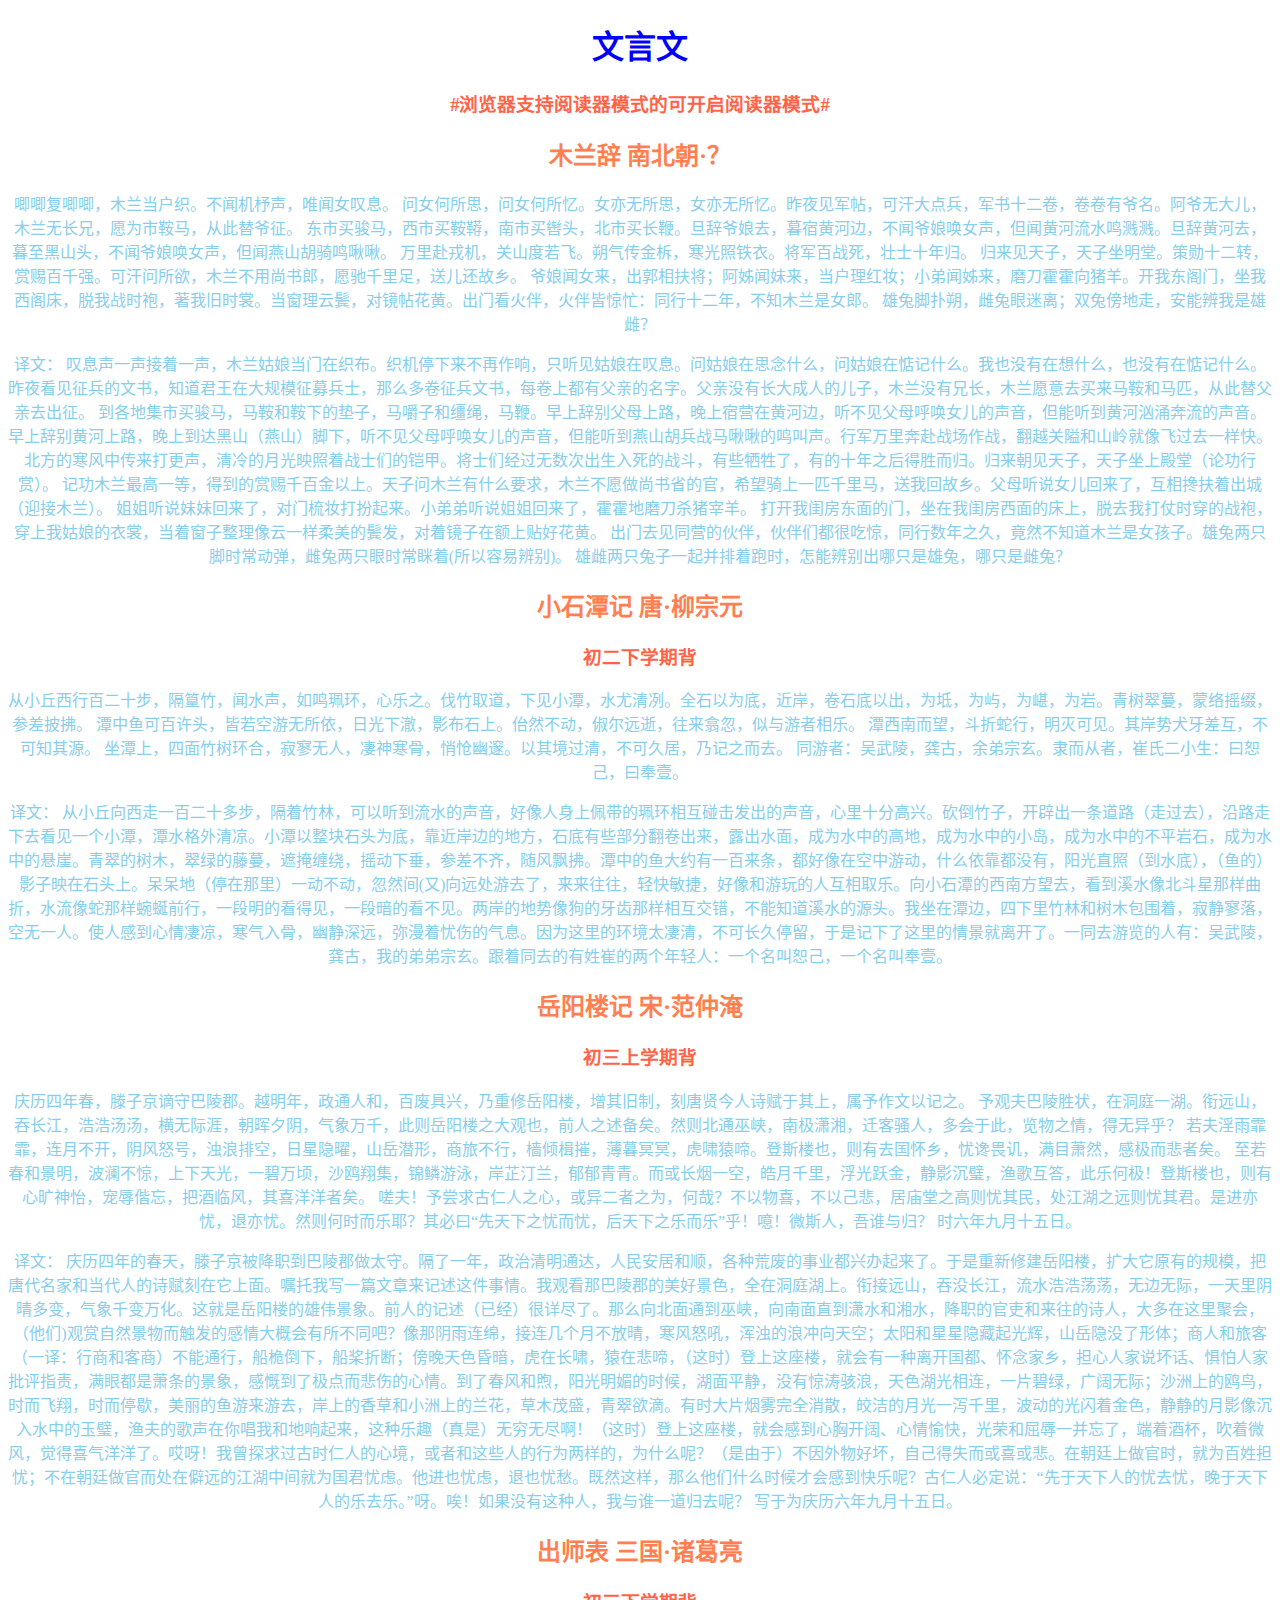
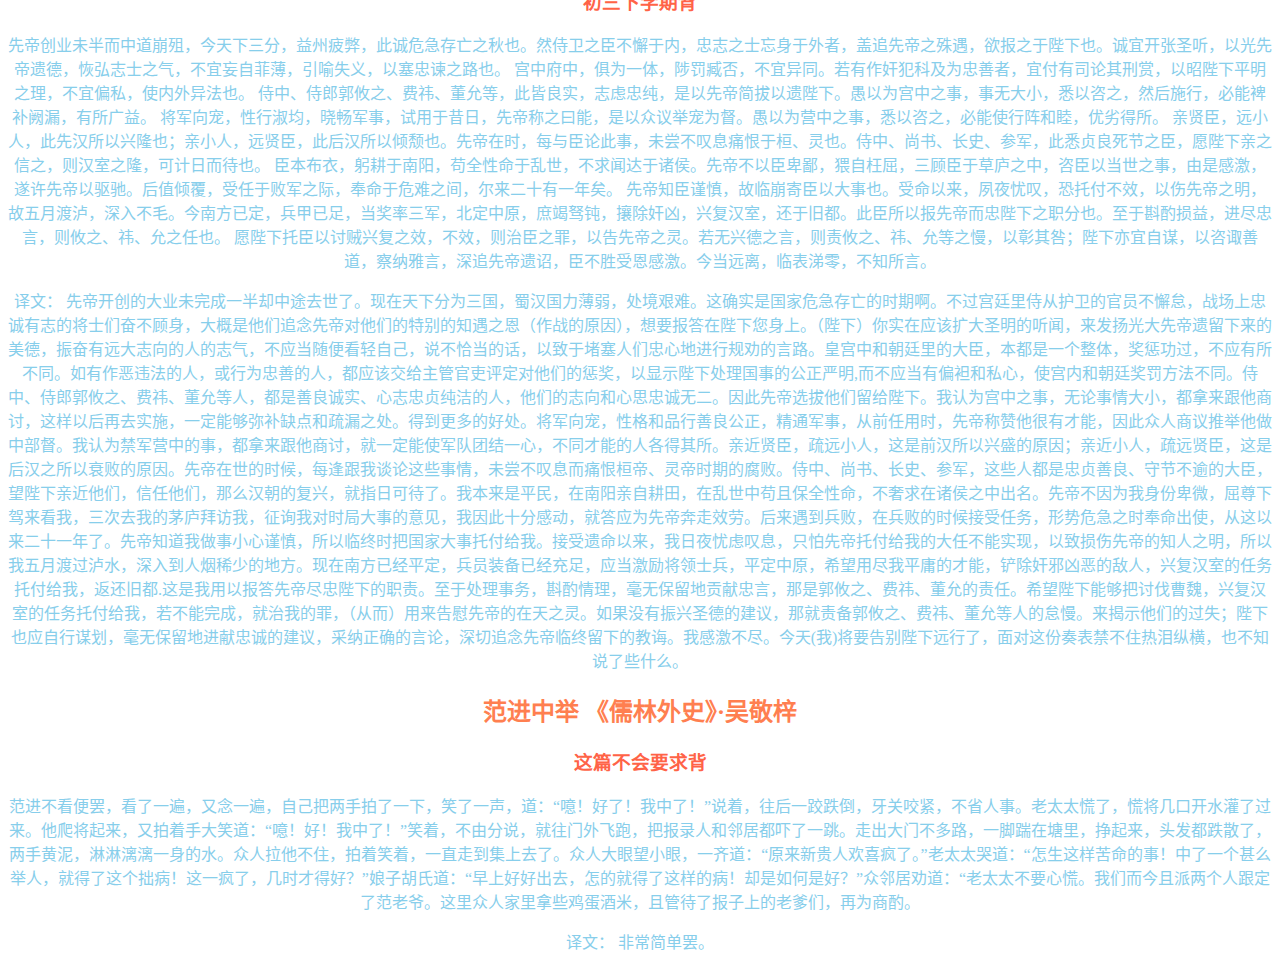
==== ch-w.html @ 74c7eed4 "Update ch-w.html" ====
<!DOCTYPE html>
<html lang="zh-CN">
<head>
    <meta charset="UTF-8">
    <title>语文重要文言文</title>
    <link type="text/css" rel="stylesheet" href="style-ch.css"/>
</head>
<body>
    <div>
        <h1>文言文</h1>
        <h3>#浏览器支持阅读器模式的可开启阅读器模式#</h3>
    </div>
    <div>
        <h2>木兰辞 南北朝·？</h2>
        <p>唧唧复唧唧，木兰当户织。不闻机杼声，唯闻女叹息。
问女何所思，问女何所忆。女亦无所思，女亦无所忆。昨夜见军帖，可汗大点兵，军书十二卷，卷卷有爷名。阿爷无大儿，木兰无长兄，愿为市鞍马，从此替爷征。
东市买骏马，西市买鞍鞯，南市买辔头，北市买长鞭。旦辞爷娘去，暮宿黄河边，不闻爷娘唤女声，但闻黄河流水鸣溅溅。旦辞黄河去，暮至黑山头，不闻爷娘唤女声，但闻燕山胡骑鸣啾啾。
万里赴戎机，关山度若飞。朔气传金柝，寒光照铁衣。将军百战死，壮士十年归。
归来见天子，天子坐明堂。策勋十二转，赏赐百千强。可汗问所欲，木兰不用尚书郎，愿驰千里足，送儿还故乡。
爷娘闻女来，出郭相扶将；阿姊闻妹来，当户理红妆；小弟闻姊来，磨刀霍霍向猪羊。开我东阁门，坐我西阁床，脱我战时袍，著我旧时裳。当窗理云鬓，对镜帖花黄。出门看火伴，火伴皆惊忙：同行十二年，不知木兰是女郎。
            雄兔脚扑朔，雌兔眼迷离；双兔傍地走，安能辨我是雄雌？</p>
    <p>译文：
        叹息声一声接着一声，木兰姑娘当门在织布。织机停下来不再作响，只听见姑娘在叹息。问姑娘在思念什么，问姑娘在惦记什么。我也没有在想什么，也没有在惦记什么。
    昨夜看见征兵的文书，知道君王在大规模征募兵士，那么多卷征兵文书，每卷上都有父亲的名字。父亲没有长大成人的儿子，木兰没有兄长，木兰愿意去买来马鞍和马匹，从此替父亲去出征。
    到各地集市买骏马，马鞍和鞍下的垫子，马嚼子和缰绳，马鞭。早上辞别父母上路，晚上宿营在黄河边，听不见父母呼唤女儿的声音，但能听到黄河汹涌奔流的声音。
    早上辞别黄河上路，晚上到达黑山（燕山）脚下，听不见父母呼唤女儿的声音，但能听到燕山胡兵战马啾啾的鸣叫声。行军万里奔赴战场作战，翻越关隘和山岭就像飞过去一样快。
    北方的寒风中传来打更声，清冷的月光映照着战士们的铠甲。将士们经过无数次出生入死的战斗，有些牺牲了，有的十年之后得胜而归。归来朝见天子，天子坐上殿堂（论功行赏）。
    记功木兰最高一等，得到的赏赐千百金以上。天子问木兰有什么要求，木兰不愿做尚书省的官，希望骑上一匹千里马，送我回故乡。父母听说女儿回来了，互相搀扶着出城（迎接木兰）。
    姐姐听说妹妹回来了，对门梳妆打扮起来。小弟弟听说姐姐回来了，霍霍地磨刀杀猪宰羊。
    打开我闺房东面的门，坐在我闺房西面的床上，脱去我打仗时穿的战袍，穿上我姑娘的衣裳，当着窗子整理像云一样柔美的鬓发，对着镜子在额上贴好花黄。
    出门去见同营的伙伴，伙伴们都很吃惊，同行数年之久，竟然不知道木兰是女孩子。雄兔两只脚时常动弹，雌兔两只眼时常眯着(所以容易辨别)。
    雄雌两只兔子一起并排着跑时，怎能辨别出哪只是雄兔，哪只是雌兔？</p>
    </div>
    <div>
    <h2>小石潭记 唐·柳宗元</h2>
    <h3>初二下学期背</h3>
    <p>  从小丘西行百二十步，隔篁竹，闻水声，如鸣珮环，心乐之。伐竹取道，下见小潭，水尤清冽。全石以为底，近岸，卷石底以出，为坻，为屿，为嵁，为岩。青树翠蔓，蒙络摇缀，参差披拂。
潭中鱼可百许头，皆若空游无所依，日光下澈，影布石上。佁然不动，俶尔远逝，往来翕忽，似与游者相乐。
潭西南而望，斗折蛇行，明灭可见。其岸势犬牙差互，不可知其源。
坐潭上，四面竹树环合，寂寥无人，凄神寒骨，悄怆幽邃。以其境过清，不可久居，乃记之而去。
同游者：吴武陵，龚古，余弟宗玄。隶而从者，崔氏二小生：曰恕己，曰奉壹。</p>
    <p>译文：
        从小丘向西走一百二十多步，隔着竹林，可以听到流水的声音，好像人身上佩带的珮环相互碰击发出的声音，心里十分高兴。砍倒竹子，开辟出一条道路（走过去），沿路走下去看见一个小潭，潭水格外清凉。小潭以整块石头为底，靠近岸边的地方，石底有些部分翻卷出来，露出水面，成为水中的高地，成为水中的小岛，成为水中的不平岩石，成为水中的悬崖。青翠的树木，翠绿的藤蔓，遮掩缠绕，摇动下垂，参差不齐，随风飘拂。潭中的鱼大约有一百来条，都好像在空中游动，什么依靠都没有，阳光直照（到水底），（鱼的）影子映在石头上。呆呆地（停在那里）一动不动，忽然间(又)向远处游去了，来来往往，轻快敏捷，好像和游玩的人互相取乐。向小石潭的西南方望去，看到溪水像北斗星那样曲折，水流像蛇那样蜿蜒前行，一段明的看得见，一段暗的看不见。两岸的地势像狗的牙齿那样相互交错，不能知道溪水的源头。我坐在潭边，四下里竹林和树木包围着，寂静寥落，空无一人。使人感到心情凄凉，寒气入骨，幽静深远，弥漫着忧伤的气息。因为这里的环境太凄清，不可长久停留，于是记下了这里的情景就离开了。一同去游览的人有：吴武陵，龚古，我的弟弟宗玄。跟着同去的有姓崔的两个年轻人：一个名叫恕己，一个名叫奉壹。</p>
    </div>
    <div>
        <h2>岳阳楼记 宋·范仲淹</h2>
        <h3>初三上学期背</h3>
        <p>庆历四年春，滕子京谪守巴陵郡。越明年，政通人和，百废具兴，乃重修岳阳楼，增其旧制，刻唐贤今人诗赋于其上，属予作文以记之。
予观夫巴陵胜状，在洞庭一湖。衔远山，吞长江，浩浩汤汤，横无际涯，朝晖夕阴，气象万千，此则岳阳楼之大观也，前人之述备矣。然则北通巫峡，南极潇湘，迁客骚人，多会于此，览物之情，得无异乎？
若夫淫雨霏霏，连月不开，阴风怒号，浊浪排空，日星隐曜，山岳潜形，商旅不行，樯倾楫摧，薄暮冥冥，虎啸猿啼。登斯楼也，则有去国怀乡，忧谗畏讥，满目萧然，感极而悲者矣。
至若春和景明，波澜不惊，上下天光，一碧万顷，沙鸥翔集，锦鳞游泳，岸芷汀兰，郁郁青青。而或长烟一空，皓月千里，浮光跃金，静影沉璧，渔歌互答，此乐何极！登斯楼也，则有心旷神怡，宠辱偕忘，把酒临风，其喜洋洋者矣。
嗟夫！予尝求古仁人之心，或异二者之为，何哉？不以物喜，不以己悲，居庙堂之高则忧其民，处江湖之远则忧其君。是进亦忧，退亦忧。然则何时而乐耶？其必曰“先天下之忧而忧，后天下之乐而乐”乎！噫！微斯人，吾谁与归？
时六年九月十五日。</p>
    <p>译文：
        庆历四年的春天，滕子京被降职到巴陵郡做太守。隔了一年，政治清明通达，人民安居和顺，各种荒废的事业都兴办起来了。于是重新修建岳阳楼，扩大它原有的规模，把唐代名家和当代人的诗赋刻在它上面。嘱托我写一篇文章来记述这件事情。我观看那巴陵郡的美好景色，全在洞庭湖上。衔接远山，吞没长江，流水浩浩荡荡，无边无际，一天里阴晴多变，气象千变万化。这就是岳阳楼的雄伟景象。前人的记述（已经）很详尽了。那么向北面通到巫峡，向南面直到潇水和湘水，降职的官吏和来往的诗人，大多在这里聚会，（他们)观赏自然景物而触发的感情大概会有所不同吧？像那阴雨连绵，接连几个月不放晴，寒风怒吼，浑浊的浪冲向天空；太阳和星星隐藏起光辉，山岳隐没了形体；商人和旅客（一译：行商和客商）不能通行，船桅倒下，船桨折断；傍晚天色昏暗，虎在长啸，猿在悲啼，（这时）登上这座楼，就会有一种离开国都、怀念家乡，担心人家说坏话、惧怕人家批评指责，满眼都是萧条的景象，感慨到了极点而悲伤的心情。到了春风和煦，阳光明媚的时候，湖面平静，没有惊涛骇浪，天色湖光相连，一片碧绿，广阔无际；沙洲上的鸥鸟，时而飞翔，时而停歇，美丽的鱼游来游去，岸上的香草和小洲上的兰花，草木茂盛，青翠欲滴。有时大片烟雾完全消散，皎洁的月光一泻千里，波动的光闪着金色，静静的月影像沉入水中的玉璧，渔夫的歌声在你唱我和地响起来，这种乐趣（真是）无穷无尽啊！（这时）登上这座楼，就会感到心胸开阔、心情愉快，光荣和屈辱一并忘了，端着酒杯，吹着微风，觉得喜气洋洋了。哎呀！我曾探求过古时仁人的心境，或者和这些人的行为两样的，为什么呢？（是由于）不因外物好坏，自己得失而或喜或悲。在朝廷上做官时，就为百姓担忧；不在朝廷做官而处在僻远的江湖中间就为国君忧虑。他进也忧虑，退也忧愁。既然这样，那么他们什么时候才会感到快乐呢？古仁人必定说：“先于天下人的忧去忧，晚于天下人的乐去乐。”呀。唉！如果没有这种人，我与谁一道归去呢？
        写于为庆历六年九月十五日。
    </p>
    </div>
    <div>
        <h2>出师表 三国·诸葛亮</h2>
        <h3>初三下学期背</h3>
        <p>先帝创业未半而中道崩殂，今天下三分，益州疲弊，此诚危急存亡之秋也。然侍卫之臣不懈于内，忠志之士忘身于外者，盖追先帝之殊遇，欲报之于陛下也。诚宜开张圣听，以光先帝遗德，恢弘志士之气，不宜妄自菲薄，引喻失义，以塞忠谏之路也。
宫中府中，俱为一体，陟罚臧否，不宜异同。若有作奸犯科及为忠善者，宜付有司论其刑赏，以昭陛下平明之理，不宜偏私，使内外异法也。
侍中、侍郎郭攸之、费祎、董允等，此皆良实，志虑忠纯，是以先帝简拔以遗陛下。愚以为宫中之事，事无大小，悉以咨之，然后施行，必能裨补阙漏，有所广益。
将军向宠，性行淑均，晓畅军事，试用于昔日，先帝称之曰能，是以众议举宠为督。愚以为营中之事，悉以咨之，必能使行阵和睦，优劣得所。
亲贤臣，远小人，此先汉所以兴隆也；亲小人，远贤臣，此后汉所以倾颓也。先帝在时，每与臣论此事，未尝不叹息痛恨于桓、灵也。侍中、尚书、长史、参军，此悉贞良死节之臣，愿陛下亲之信之，则汉室之隆，可计日而待也。
臣本布衣，躬耕于南阳，苟全性命于乱世，不求闻达于诸侯。先帝不以臣卑鄙，猥自枉屈，三顾臣于草庐之中，咨臣以当世之事，由是感激，遂许先帝以驱驰。后值倾覆，受任于败军之际，奉命于危难之间，尔来二十有一年矣。
先帝知臣谨慎，故临崩寄臣以大事也。受命以来，夙夜忧叹，恐托付不效，以伤先帝之明，故五月渡泸，深入不毛。今南方已定，兵甲已足，当奖率三军，北定中原，庶竭驽钝，攘除奸凶，兴复汉室，还于旧都。此臣所以报先帝而忠陛下之职分也。至于斟酌损益，进尽忠言，则攸之、祎、允之任也。
愿陛下托臣以讨贼兴复之效，不效，则治臣之罪，以告先帝之灵。若无兴德之言，则责攸之、祎、允等之慢，以彰其咎；陛下亦宜自谋，以咨诹善道，察纳雅言，深追先帝遗诏，臣不胜受恩感激。今当远离，临表涕零，不知所言。  
        </p>
        <p>译文：
            先帝开创的大业未完成一半却中途去世了。现在天下分为三国，蜀汉国力薄弱，处境艰难。这确实是国家危急存亡的时期啊。不过宫廷里侍从护卫的官员不懈怠，战场上忠诚有志的将士们奋不顾身，大概是他们追念先帝对他们的特别的知遇之恩（作战的原因），想要报答在陛下您身上。（陛下）你实在应该扩大圣明的听闻，来发扬光大先帝遗留下来的美德，振奋有远大志向的人的志气，不应当随便看轻自己，说不恰当的话，以致于堵塞人们忠心地进行规劝的言路。皇宫中和朝廷里的大臣，本都是一个整体，奖惩功过，不应有所不同。如有作恶违法的人，或行为忠善的人，都应该交给主管官吏评定对他们的惩奖，以显示陛下处理国事的公正严明,而不应当有偏袒和私心，使宫内和朝廷奖罚方法不同。侍中、侍郎郭攸之、费祎、董允等人，都是善良诚实、心志忠贞纯洁的人，他们的志向和心思忠诚无二。因此先帝选拔他们留给陛下。我认为宫中之事，无论事情大小，都拿来跟他商讨，这样以后再去实施，一定能够弥补缺点和疏漏之处。得到更多的好处。将军向宠，性格和品行善良公正，精通军事，从前任用时，先帝称赞他很有才能，因此众人商议推举他做中部督。我认为禁军营中的事，都拿来跟他商讨，就一定能使军队团结一心，不同才能的人各得其所。亲近贤臣，疏远小人，这是前汉所以兴盛的原因；亲近小人，疏远贤臣，这是后汉之所以衰败的原因。先帝在世的时候，每逢跟我谈论这些事情，未尝不叹息而痛恨桓帝、灵帝时期的腐败。侍中、尚书、长史、参军，这些人都是忠贞善良、守节不逾的大臣，望陛下亲近他们，信任他们，那么汉朝的复兴，就指日可待了。我本来是平民，在南阳亲自耕田，在乱世中苟且保全性命，不奢求在诸侯之中出名。先帝不因为我身份卑微，屈尊下驾来看我，三次去我的茅庐拜访我，征询我对时局大事的意见，我因此十分感动，就答应为先帝奔走效劳。后来遇到兵败，在兵败的时候接受任务，形势危急之时奉命出使，从这以来二十一年了。先帝知道我做事小心谨慎，所以临终时把国家大事托付给我。接受遗命以来，我日夜忧虑叹息，只怕先帝托付给我的大任不能实现，以致损伤先帝的知人之明，所以我五月渡过泸水，深入到人烟稀少的地方。现在南方已经平定，兵员装备已经充足，应当激励将领士兵，平定中原，希望用尽我平庸的才能，铲除奸邪凶恶的敌人，兴复汉室的任务托付给我，返还旧都.这是我用以报答先帝尽忠陛下的职责。至于处理事务，斟酌情理，毫无保留地贡献忠言，那是郭攸之、费祎、董允的责任。希望陛下能够把讨伐曹魏，兴复汉室的任务托付给我，若不能完成，就治我的罪，（从而）用来告慰先帝的在天之灵。如果没有振兴圣德的建议，那就责备郭攸之、费祎、董允等人的怠慢。来揭示他们的过失；陛下也应自行谋划，毫无保留地进献忠诚的建议，采纳正确的言论，深切追念先帝临终留下的教诲。我感激不尽。今天(我)将要告别陛下远行了，面对这份奏表禁不住热泪纵横，也不知说了些什么。
        </p>
    </div>
    <div>
        <h2>范进中举 《儒林外史》·吴敬梓</h2>
        <h3>这篇不会要求背</h3>
        <p>范进不看便罢，看了一遍，又念一遍，自己把两手拍了一下，笑了一声，道：“噫！好了！我中了！”说着，往后一跤跌倒，牙关咬紧，不省人事。老太太慌了，慌将几口开水灌了过来。他爬将起来，又拍着手大笑道：“噫！好！我中了！”笑着，不由分说，就往门外飞跑，把报录人和邻居都吓了一跳。走出大门不多路，一脚踹在塘里，挣起来，头发都跌散了，两手黄泥，淋淋漓漓一身的水。众人拉他不住，拍着笑着，一直走到集上去了。众人大眼望小眼，一齐道：“原来新贵人欢喜疯了。”老太太哭道：“怎生这样苦命的事！中了一个甚么举人，就得了这个拙病！这一疯了，几时才得好？”娘子胡氏道：“早上好好出去，怎的就得了这样的病！却是如何是好？”众邻居劝道：“老太太不要心慌。我们而今且派两个人跟定了范老爷。这里众人家里拿些鸡蛋酒米，且管待了报子上的老爹们，再为商酌。</p>
        <p>译文： 非常简单罢。</p>
    </div>
</body>
</html>
---- style-ch.css ----
p{
    text-align: center;
    color:skyblue;
}

h2{
    text-align: center;
    color: coral;
}

h3{
    text-align: center;
    color:tomato;
}

h1{
    text-align: center;
    color: blue;
}
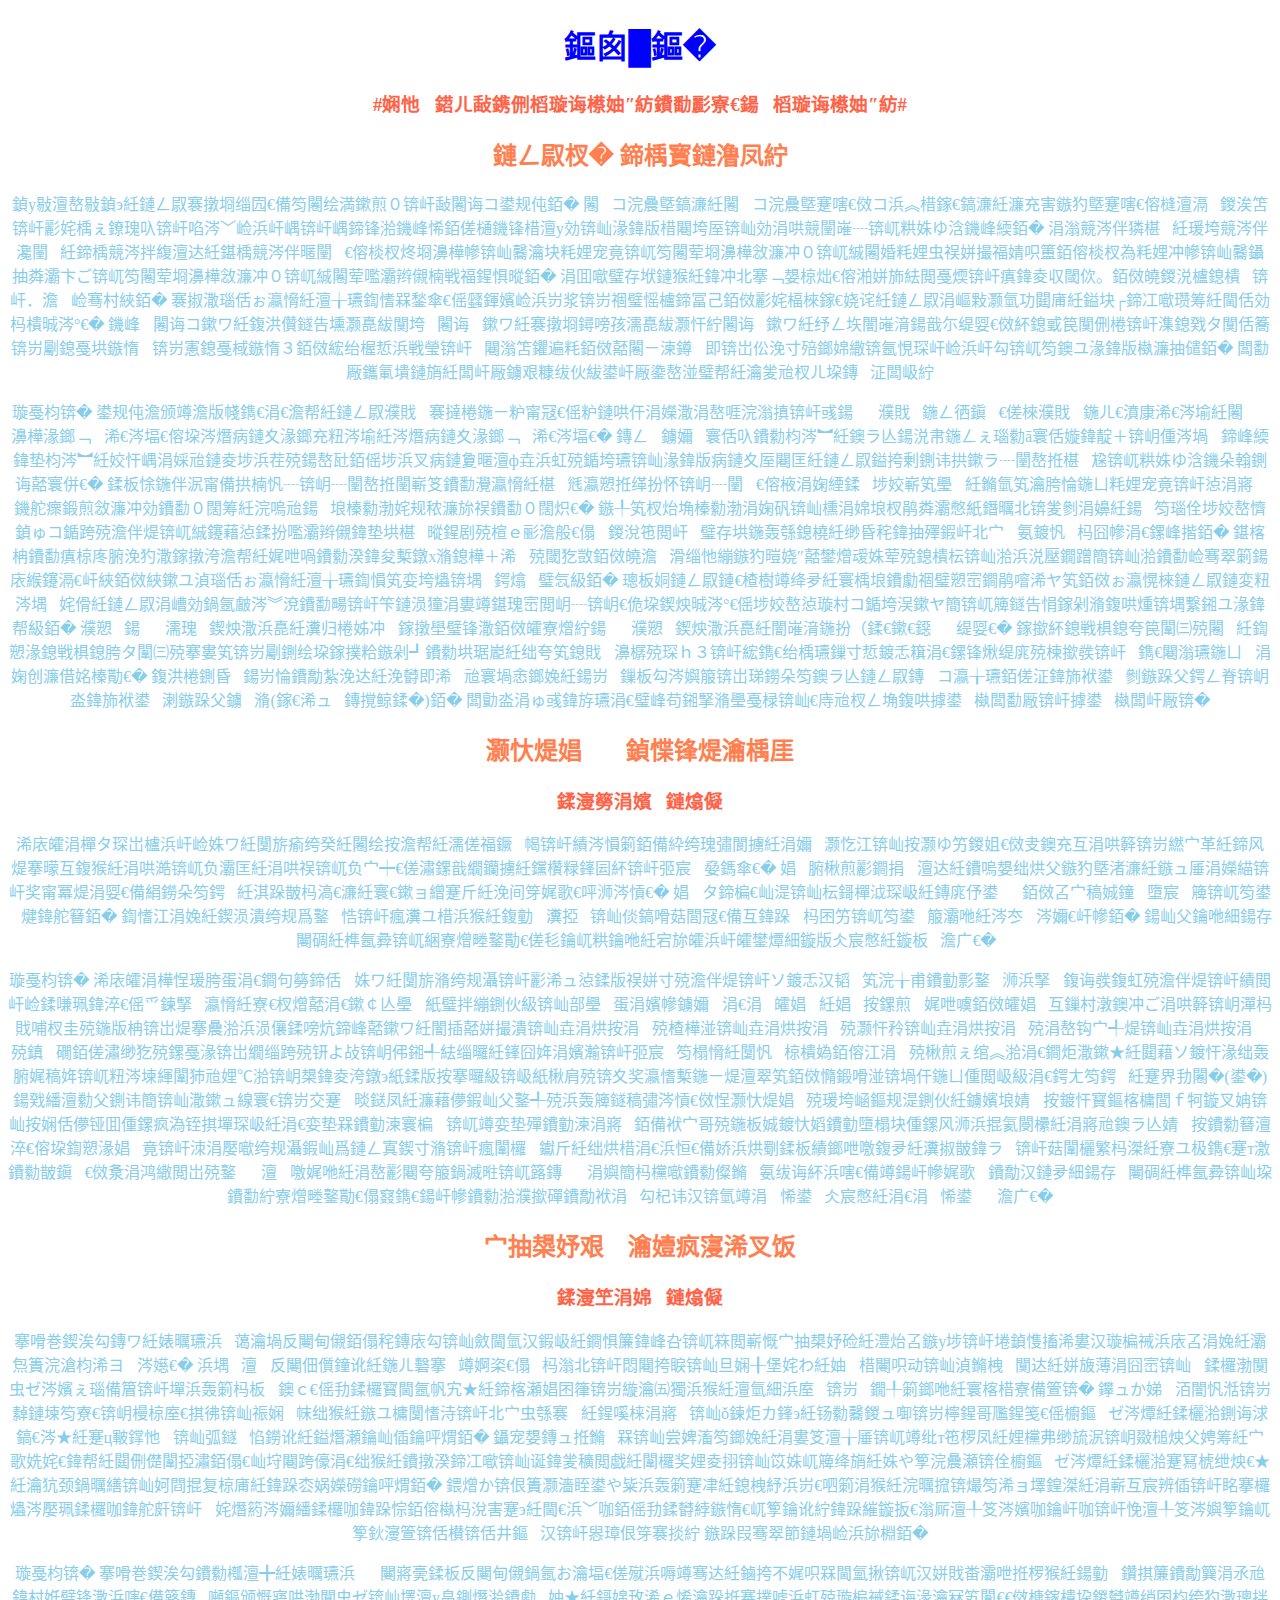
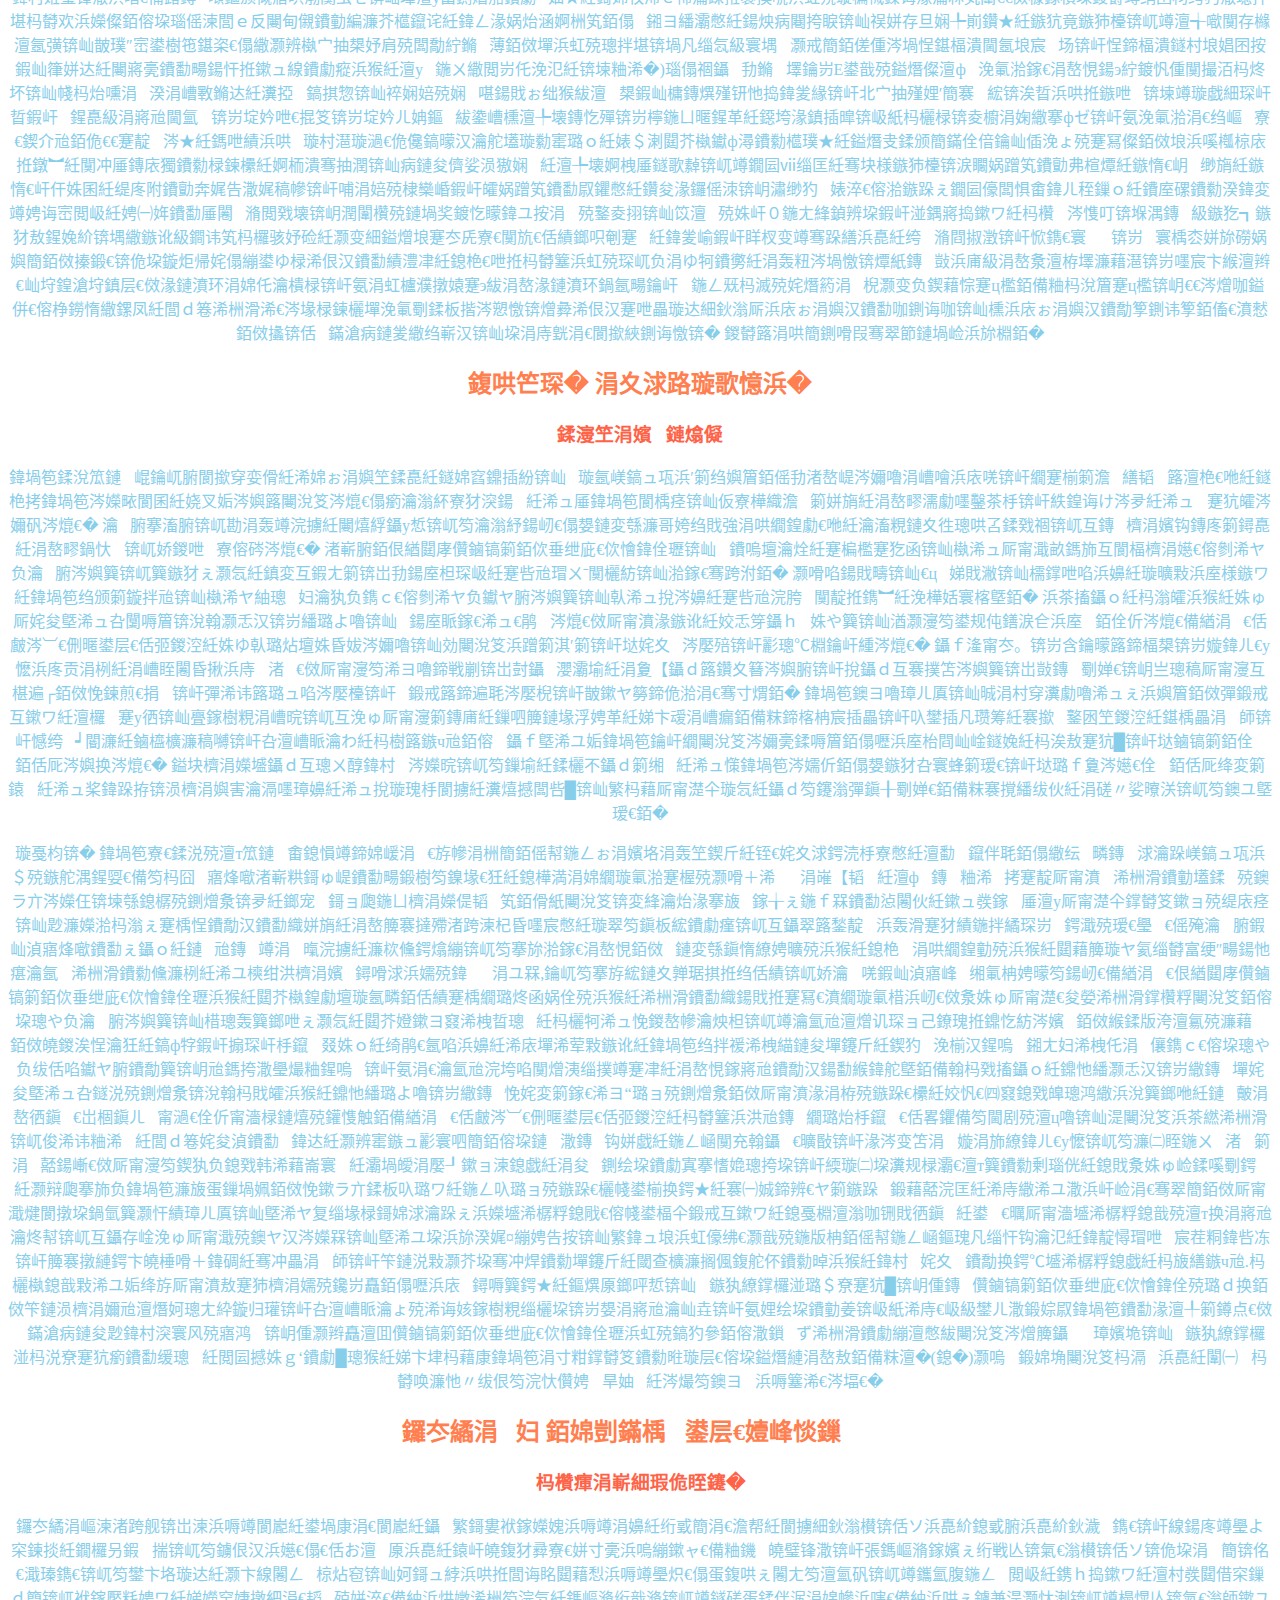
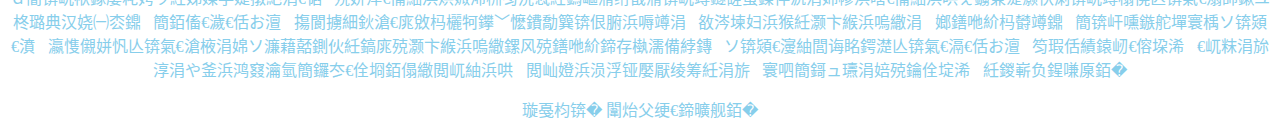
==== commit a74726a1: "Create ch-w.html" ====
--- a/ch-w.html
+++ b/ch-w.html
@@ -1,7 +1,7 @@
 <!DOCTYPE html>
 <html lang="zh-CN">
 <head>
-    <meta charset="UTF-8">
+    <meta charset="GBK">
     <title>语文重要文言文</title>
     <link type="text/css" rel="stylesheet" href="style-ch.css"/>
 </head>
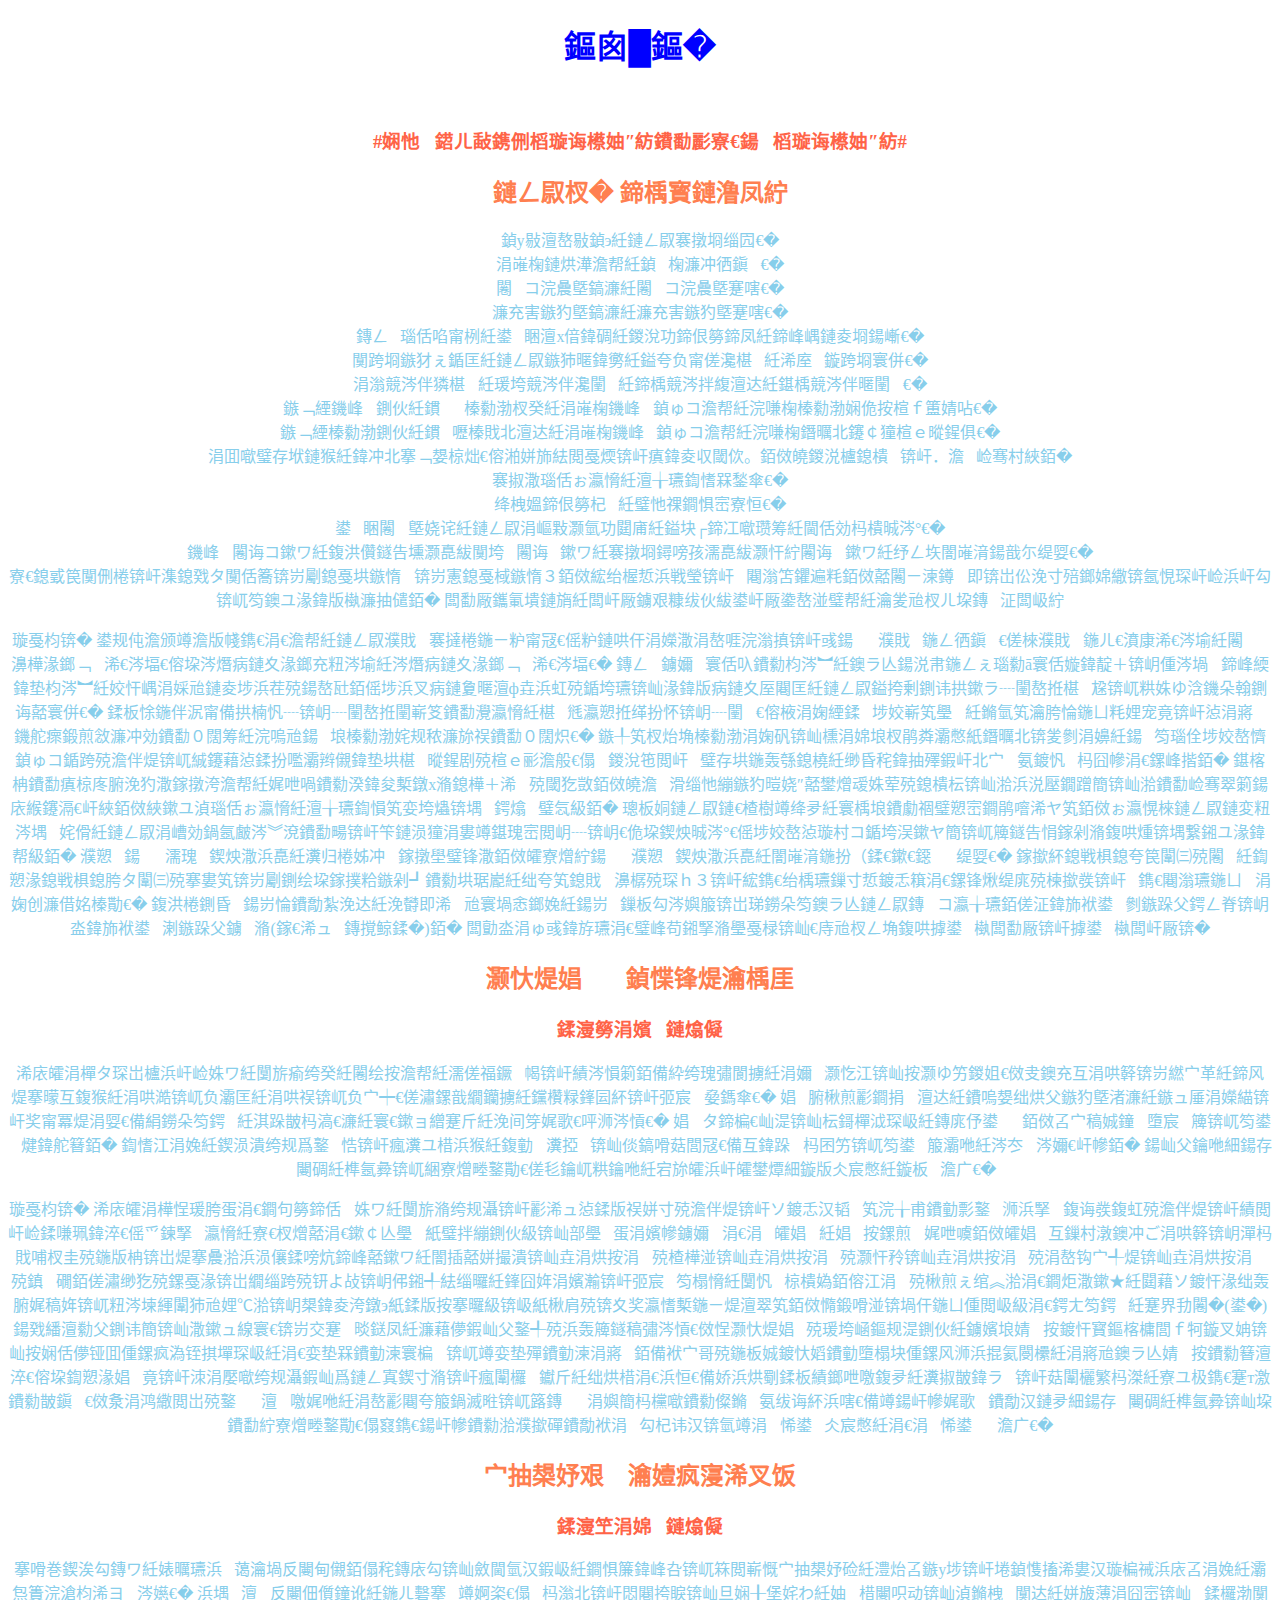
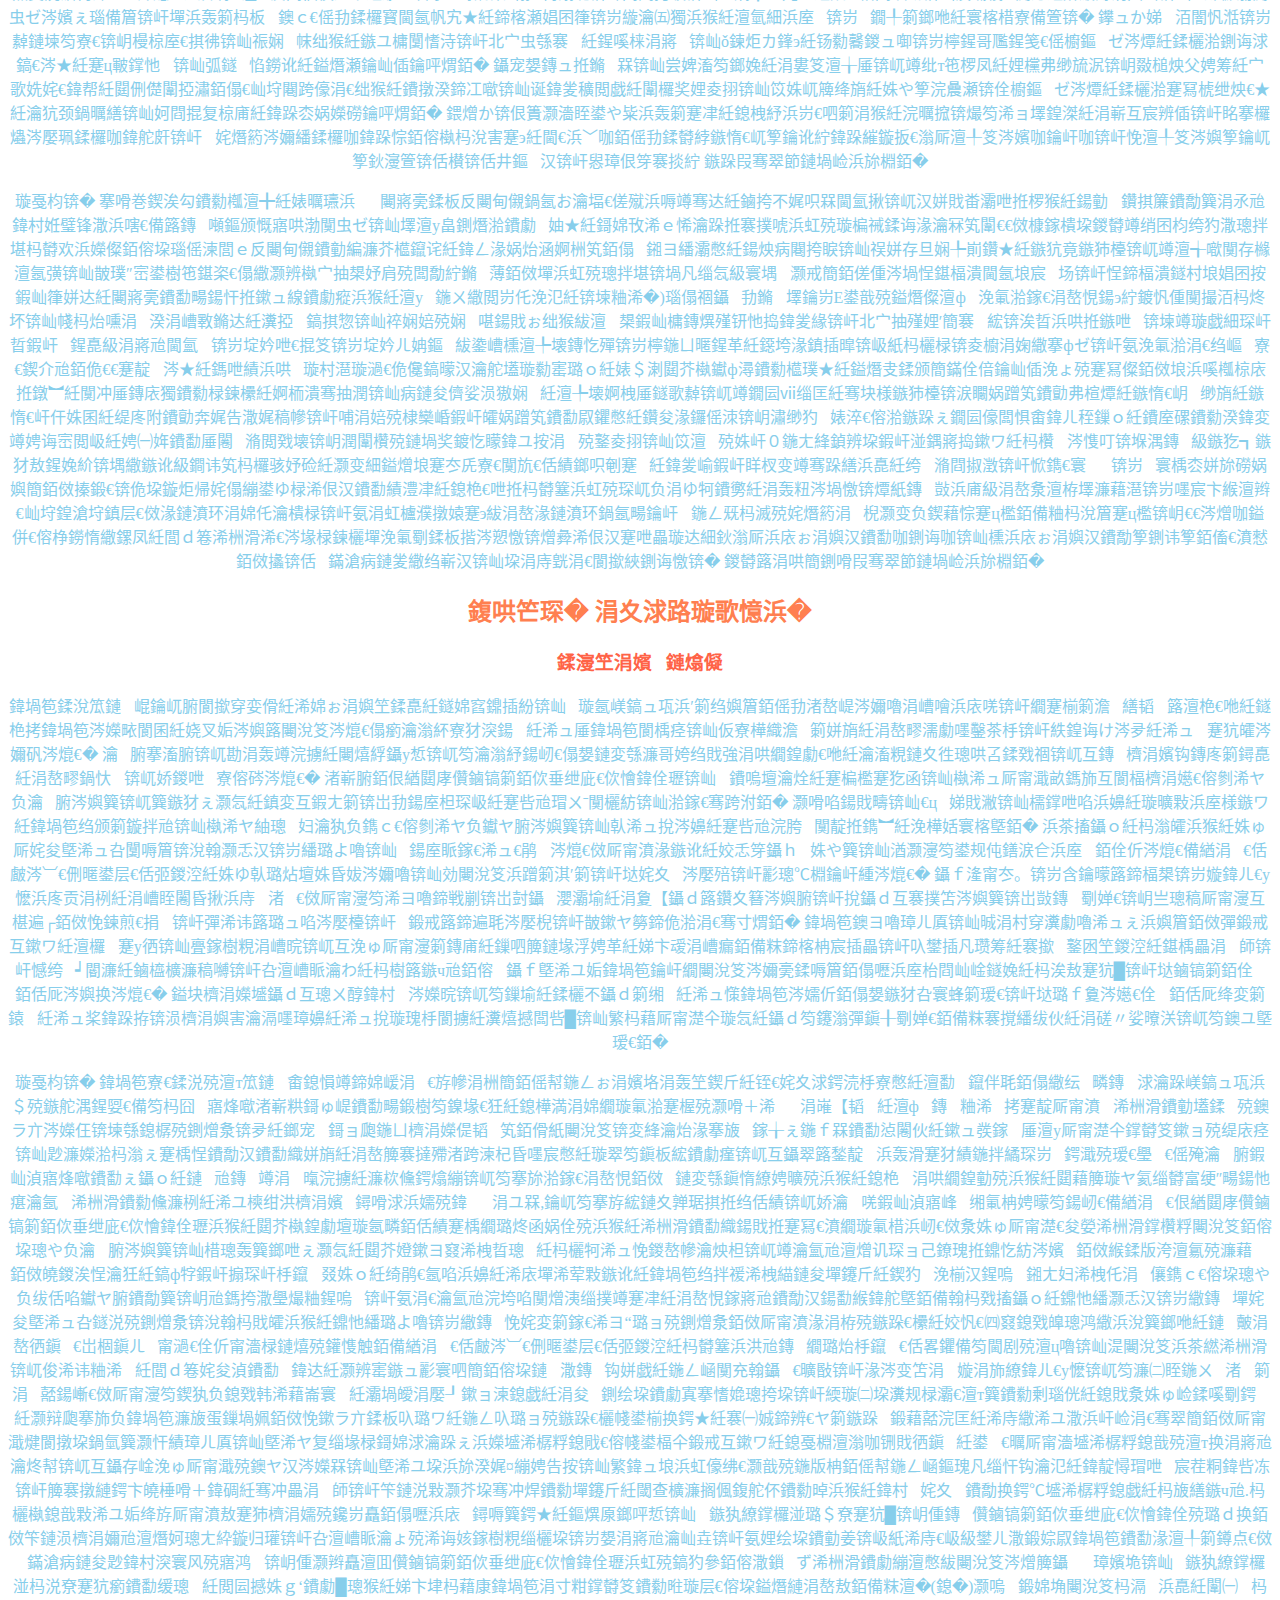
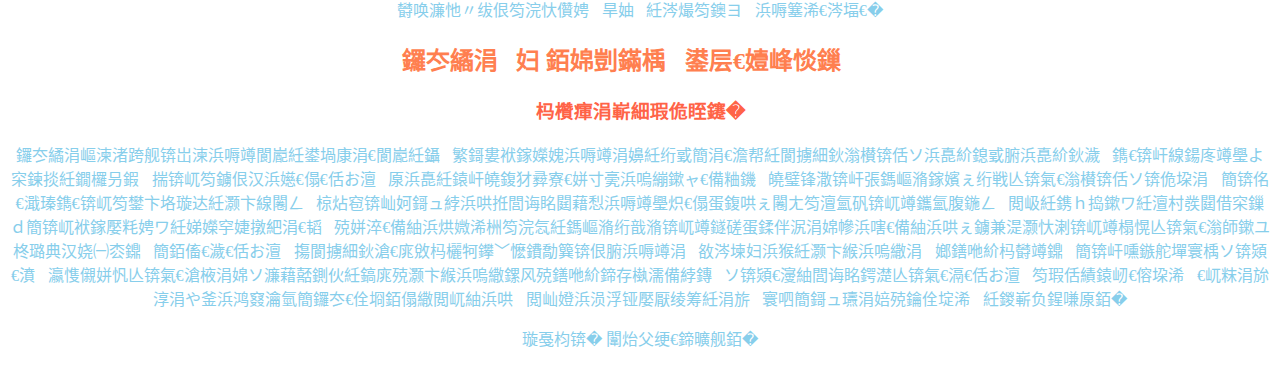
==== commit 5dc2154f: "Update ch-w.html" ====
--- a/ch-w.html
+++ b/ch-w.html
@@ -7,17 +7,16 @@
 </head>
 <body>
     <div>
-        <h1>文言文</h1>
+        <strong><h1>文言文</h1></br></strong>
         <h3>#浏览器支持阅读器模式的可开启阅读器模式#</h3>
     </div>
     <div>
         <h2>木兰辞 南北朝·？</h2>
-        <p>唧唧复唧唧，木兰当户织。不闻机杼声，唯闻女叹息。
-问女何所思，问女何所忆。女亦无所思，女亦无所忆。昨夜见军帖，可汗大点兵，军书十二卷，卷卷有爷名。阿爷无大儿，木兰无长兄，愿为市鞍马，从此替爷征。
-东市买骏马，西市买鞍鞯，南市买辔头，北市买长鞭。旦辞爷娘去，暮宿黄河边，不闻爷娘唤女声，但闻黄河流水鸣溅溅。旦辞黄河去，暮至黑山头，不闻爷娘唤女声，但闻燕山胡骑鸣啾啾。
-万里赴戎机，关山度若飞。朔气传金柝，寒光照铁衣。将军百战死，壮士十年归。
-归来见天子，天子坐明堂。策勋十二转，赏赐百千强。可汗问所欲，木兰不用尚书郎，愿驰千里足，送儿还故乡。
-爷娘闻女来，出郭相扶将；阿姊闻妹来，当户理红妆；小弟闻姊来，磨刀霍霍向猪羊。开我东阁门，坐我西阁床，脱我战时袍，著我旧时裳。当窗理云鬓，对镜帖花黄。出门看火伴，火伴皆惊忙：同行十二年，不知木兰是女郎。
+        <p>唧唧复唧唧，木兰当户织。<br/>不闻机杼声，唯闻女叹息。<br/>问女何所思，问女何所忆。<br/>女亦无所思，女亦无所忆。<br/>昨夜见军帖，可汗大点兵，军书十二卷，卷卷有爷名。<br/>
+            阿爷无大儿，木兰无长兄，愿为市鞍马，从此替爷征。<br/>东市买骏马，西市买鞍鞯，南市买辔头，北市买长鞭。<br/>旦辞爷娘去，暮宿黄河边，不闻爷娘唤女声，但闻黄河流水鸣溅溅。<br/>
+            旦辞黄河去，暮至黑山头，不闻爷娘唤女声，但闻燕山胡骑鸣啾啾。<br/>万里赴戎机，关山度若飞。朔气传金柝，寒光照铁衣。将军百战死，壮士十年归。<br/>
+            归来见天子，天子坐明堂。<br/>策勋十二转，赏赐百千强。<br/>可汗问所欲，木兰不用尚书郎，愿驰千里足，送儿还故乡。<br/>爷娘闻女来，出郭相扶将；阿姊闻妹来，当户理红妆；小弟闻姊来，磨刀霍霍向猪羊。<br/>
+            开我东阁门，坐我西阁床，脱我战时袍，著我旧时裳。当窗理云鬓，对镜帖花黄。出门看火伴，火伴皆惊忙：同行十二年，不知木兰是女郎。
             雄兔脚扑朔，雌兔眼迷离；双兔傍地走，安能辨我是雄雌？</p>
     <p>译文：
         叹息声一声接着一声，木兰姑娘当门在织布。织机停下来不再作响，只听见姑娘在叹息。问姑娘在思念什么，问姑娘在惦记什么。我也没有在想什么，也没有在惦记什么。
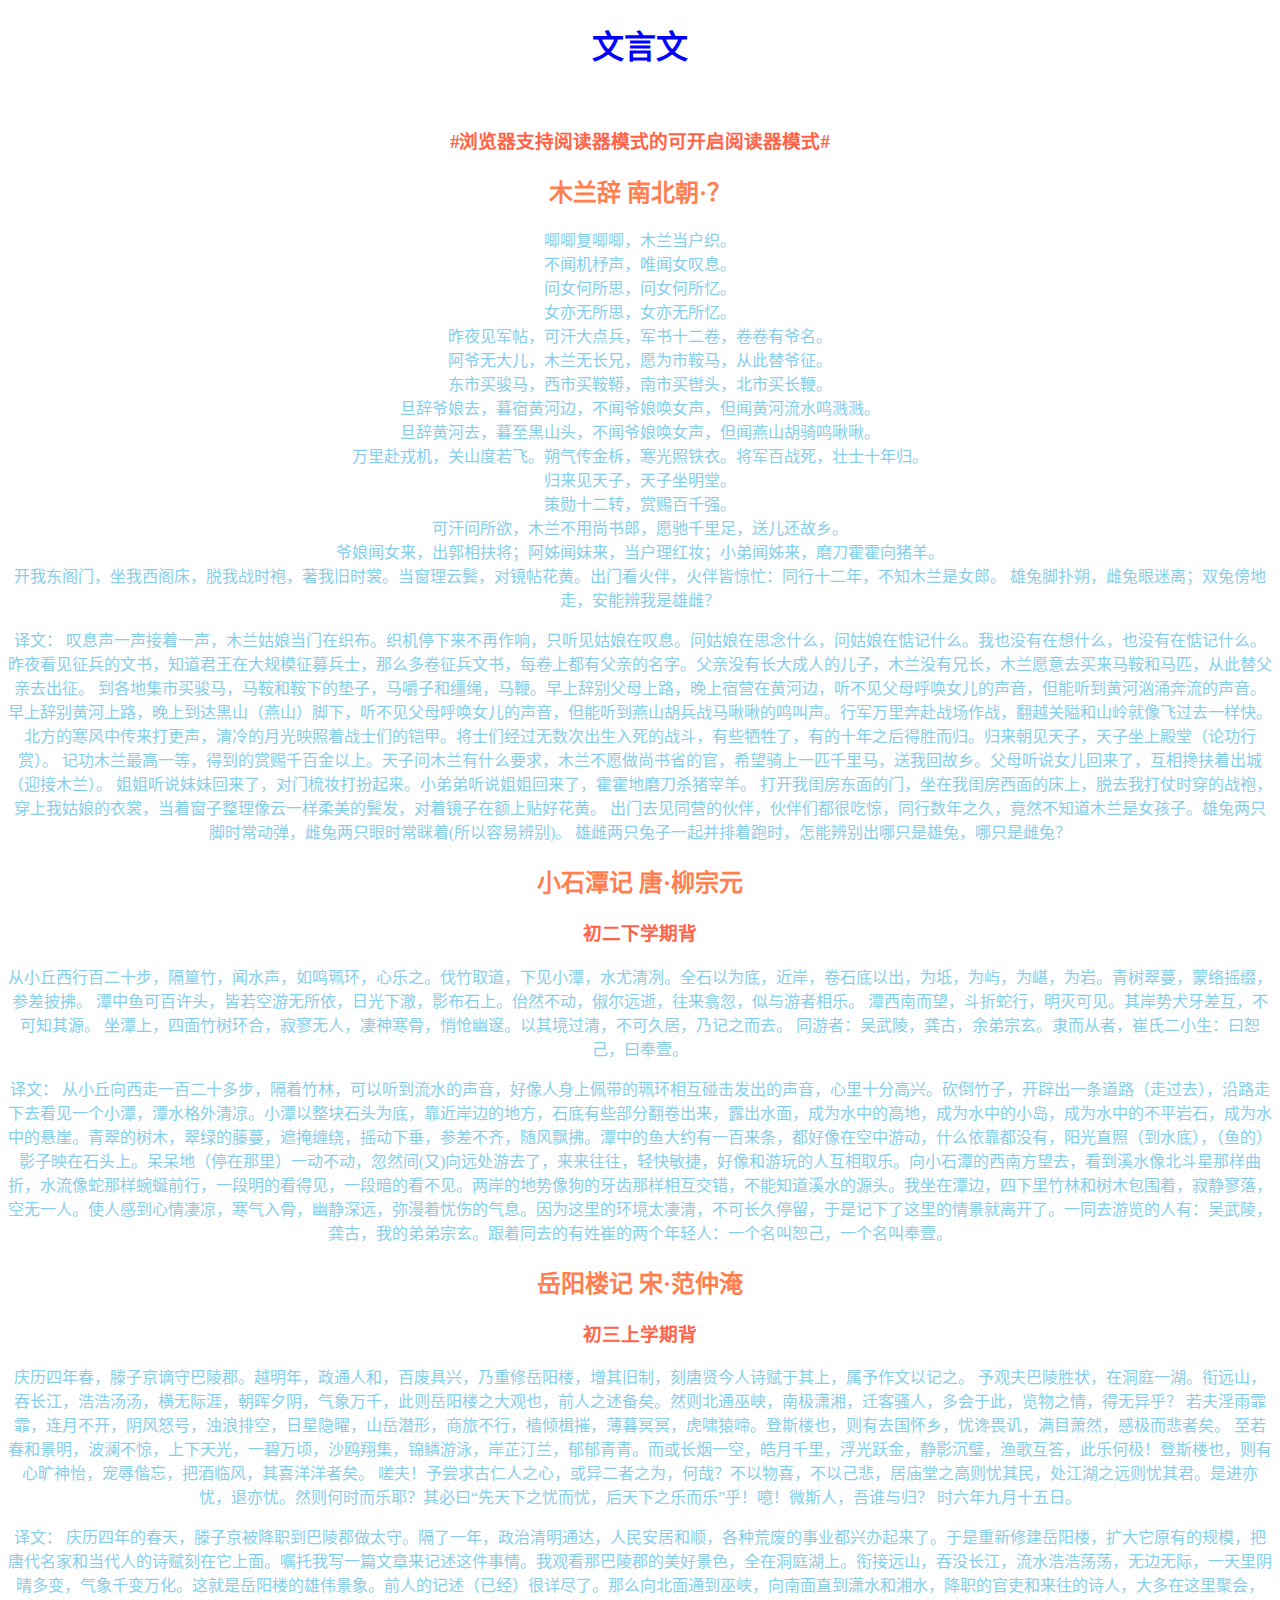
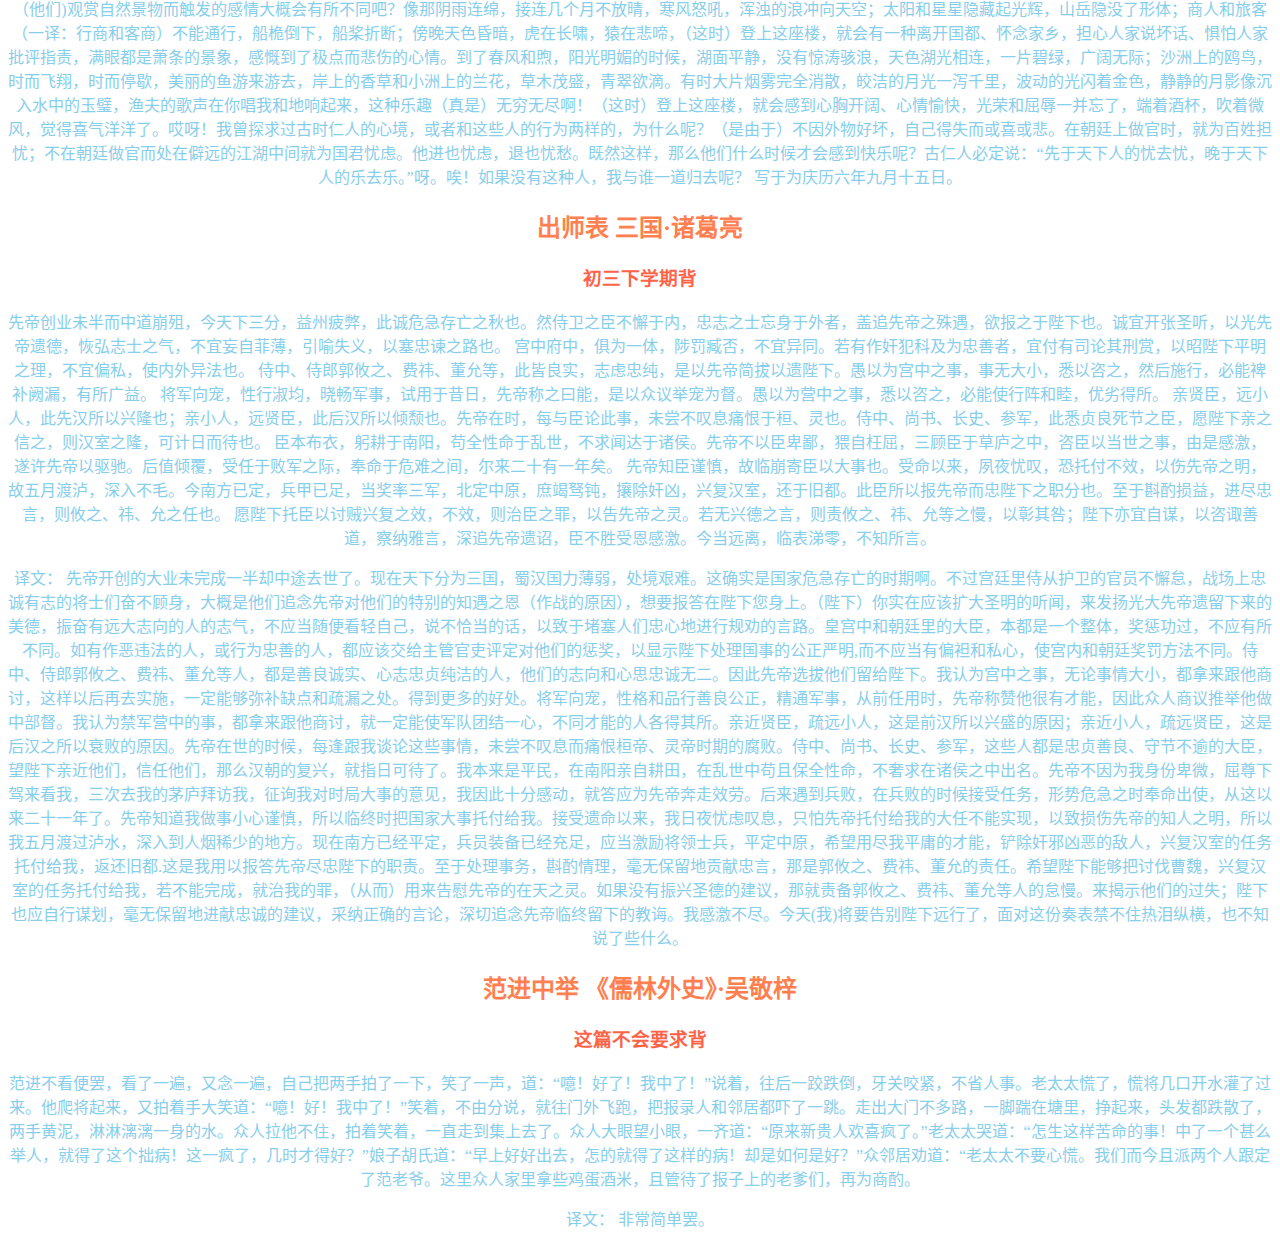
==== commit efee7223: "Create ch-w.html" ====
--- a/ch-w.html
+++ b/ch-w.html
@@ -1,7 +1,7 @@
 <!DOCTYPE html>
 <html lang="zh-CN">
 <head>
-    <meta charset="GBK">
+    <meta charset="UTF-8">
     <title>语文重要文言文</title>
     <link type="text/css" rel="stylesheet" href="style-ch.css"/>
 </head>
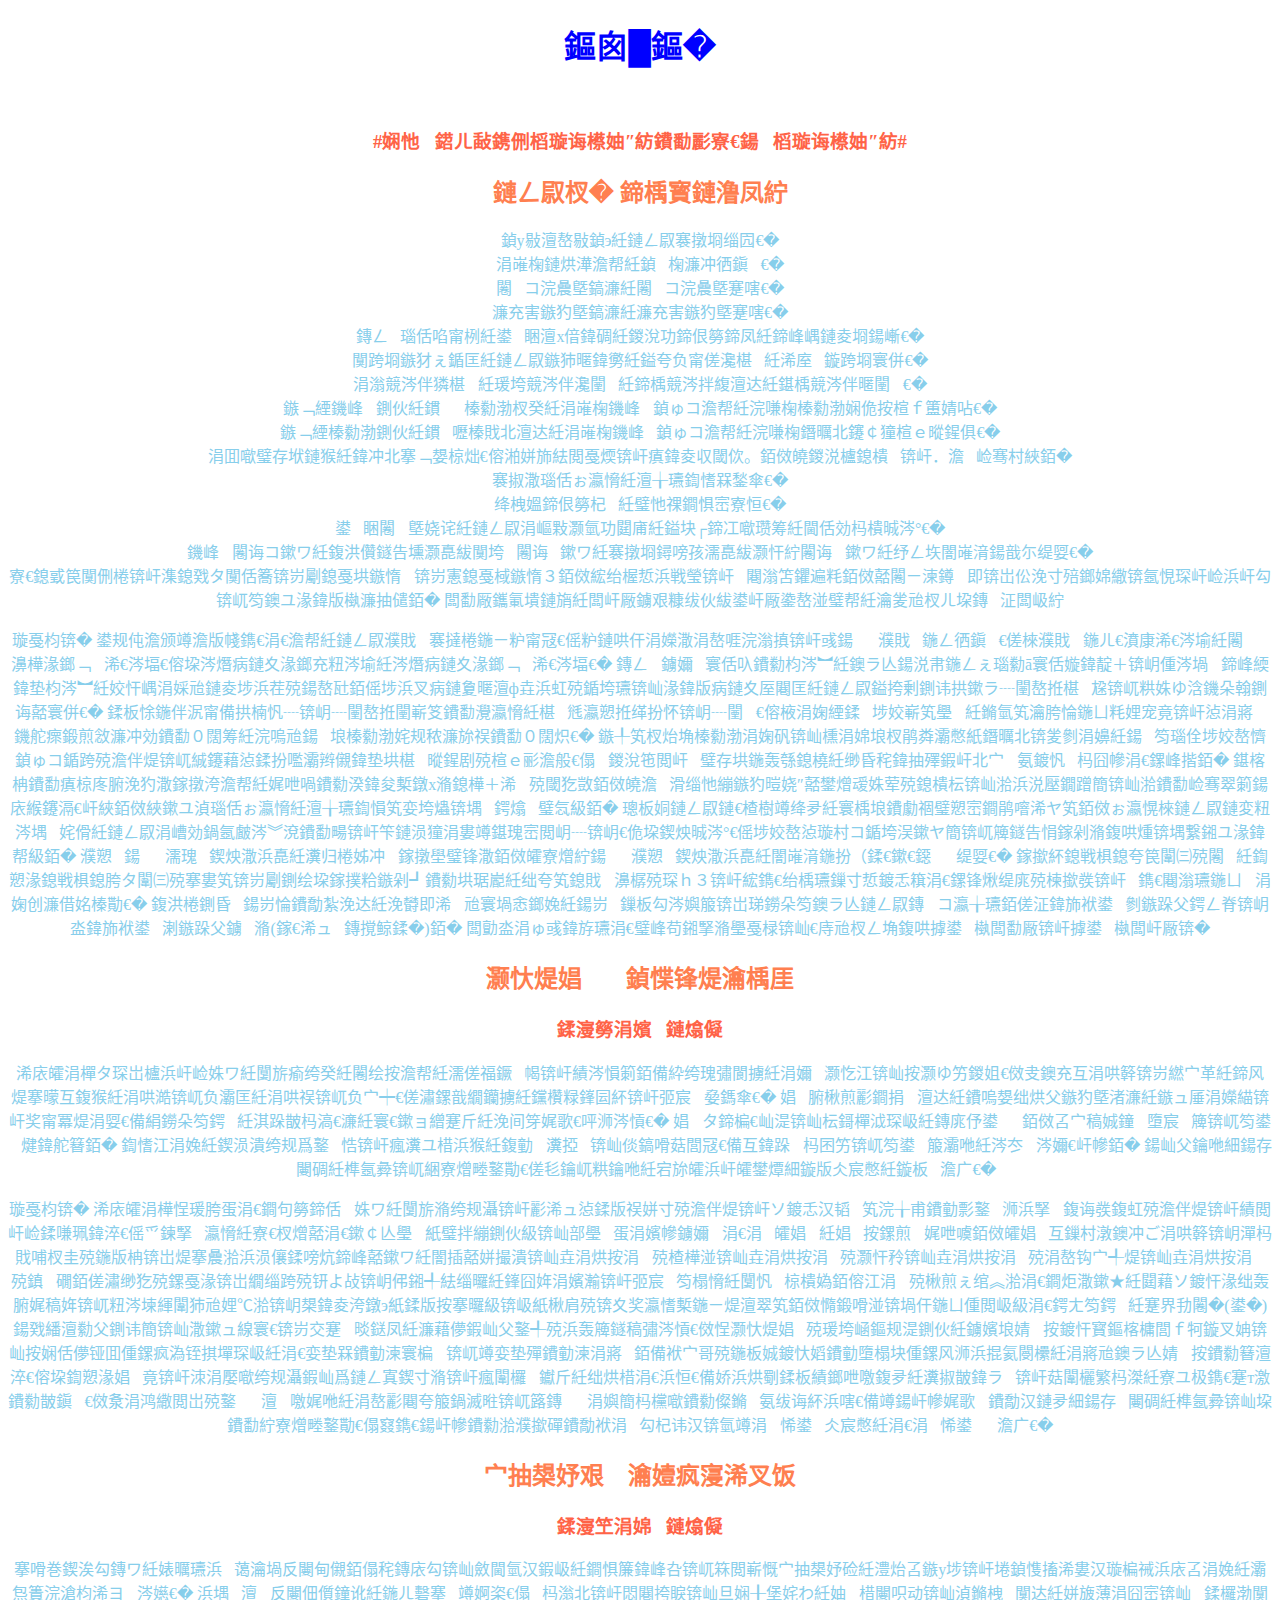
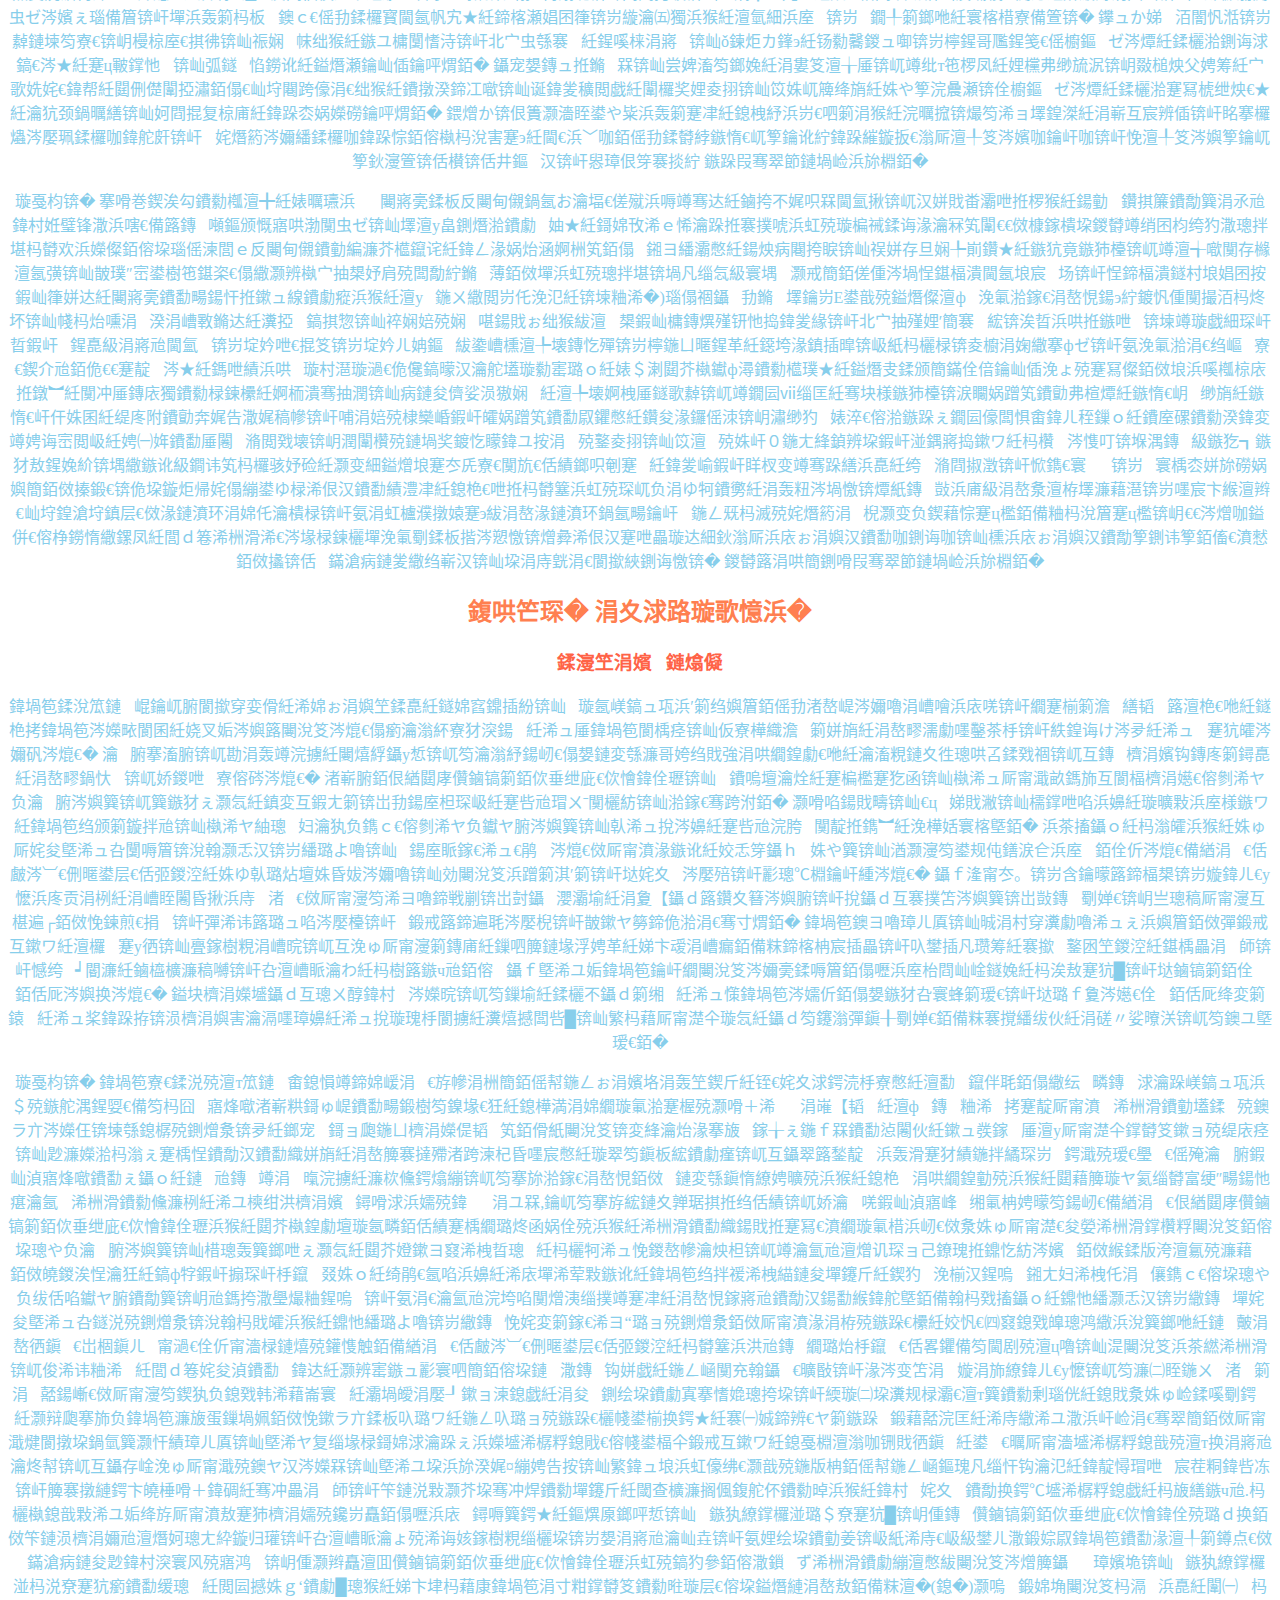
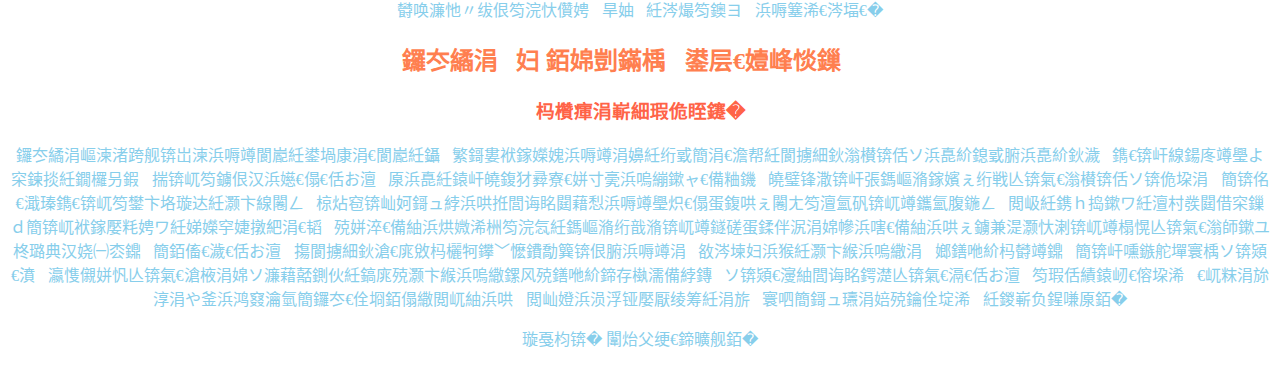
==== commit 4ad5df58: "Update ch-w.html" ====
--- a/ch-w.html
+++ b/ch-w.html
@@ -1,7 +1,7 @@
 <!DOCTYPE html>
 <html lang="zh-CN">
 <head>
-    <meta charset="UTF-8">
+    <meta charset="GBK">
     <title>语文重要文言文</title>
     <link type="text/css" rel="stylesheet" href="style-ch.css"/>
 </head>
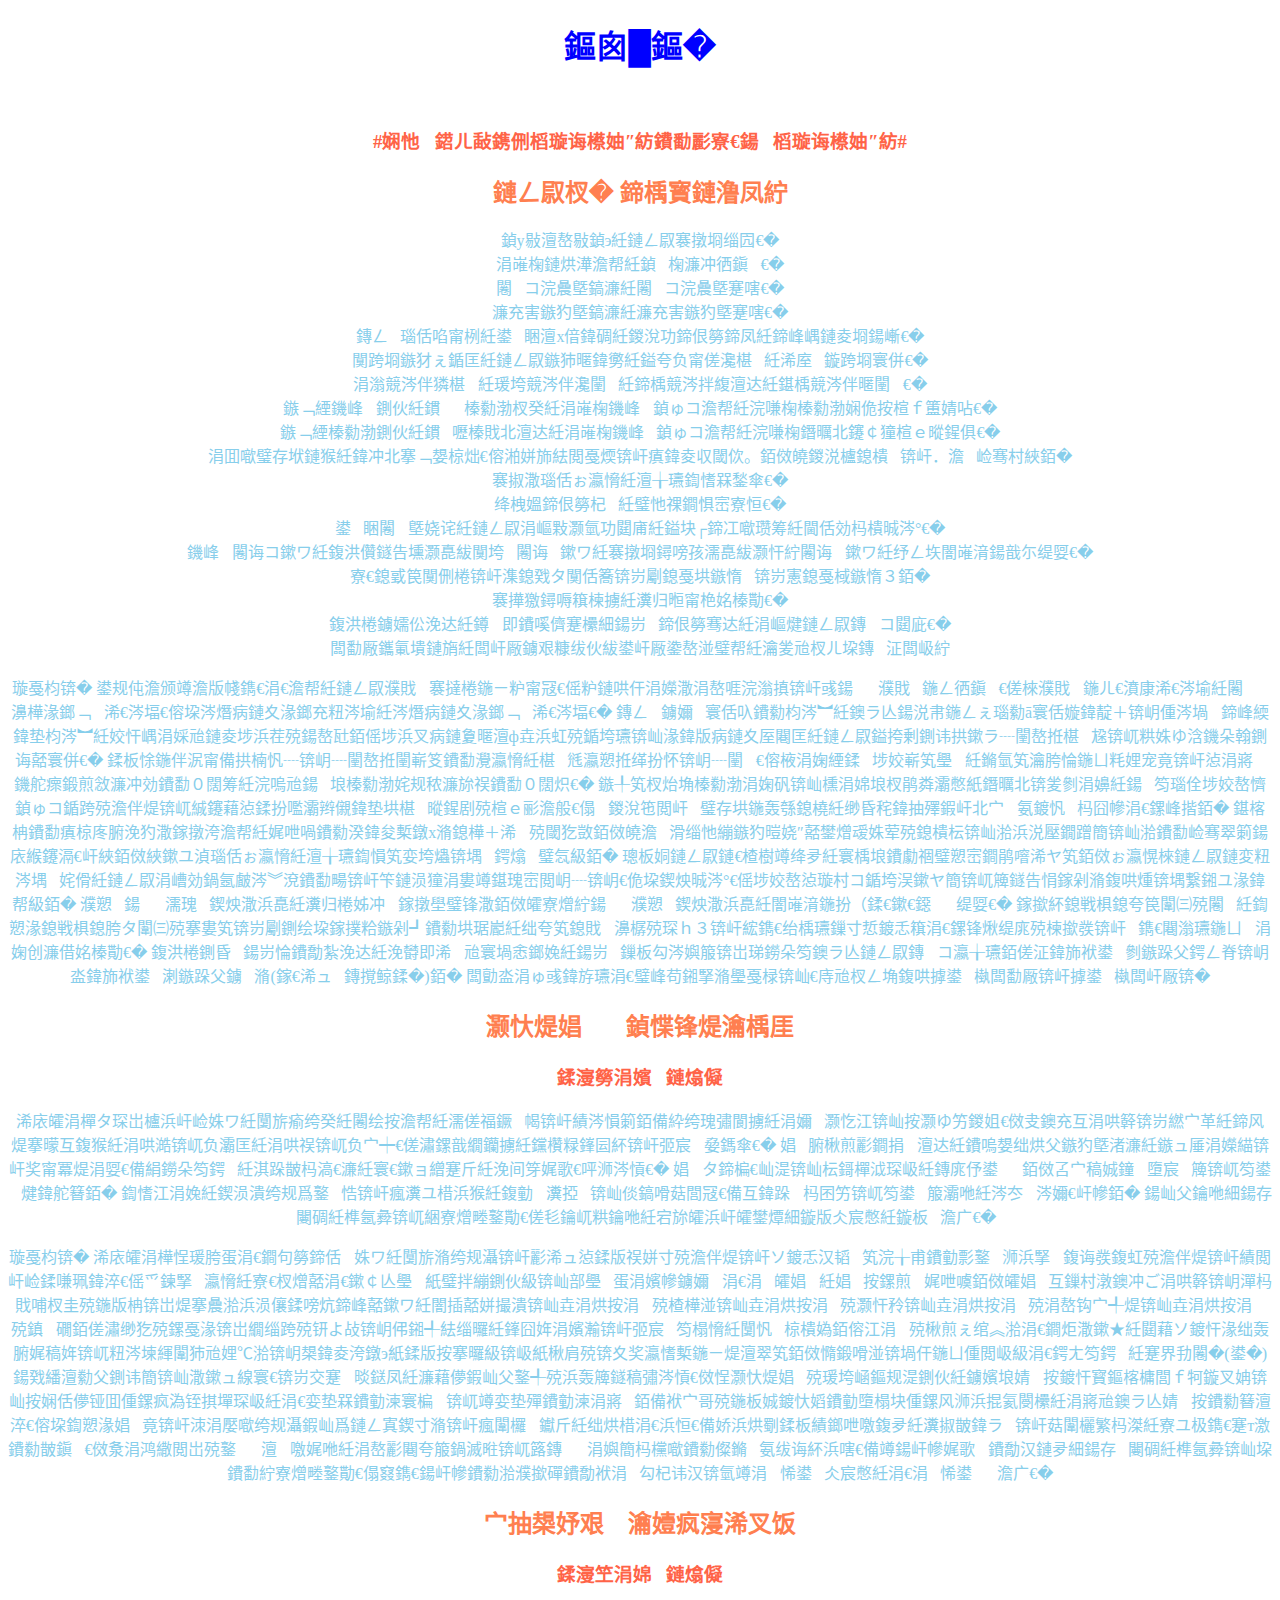
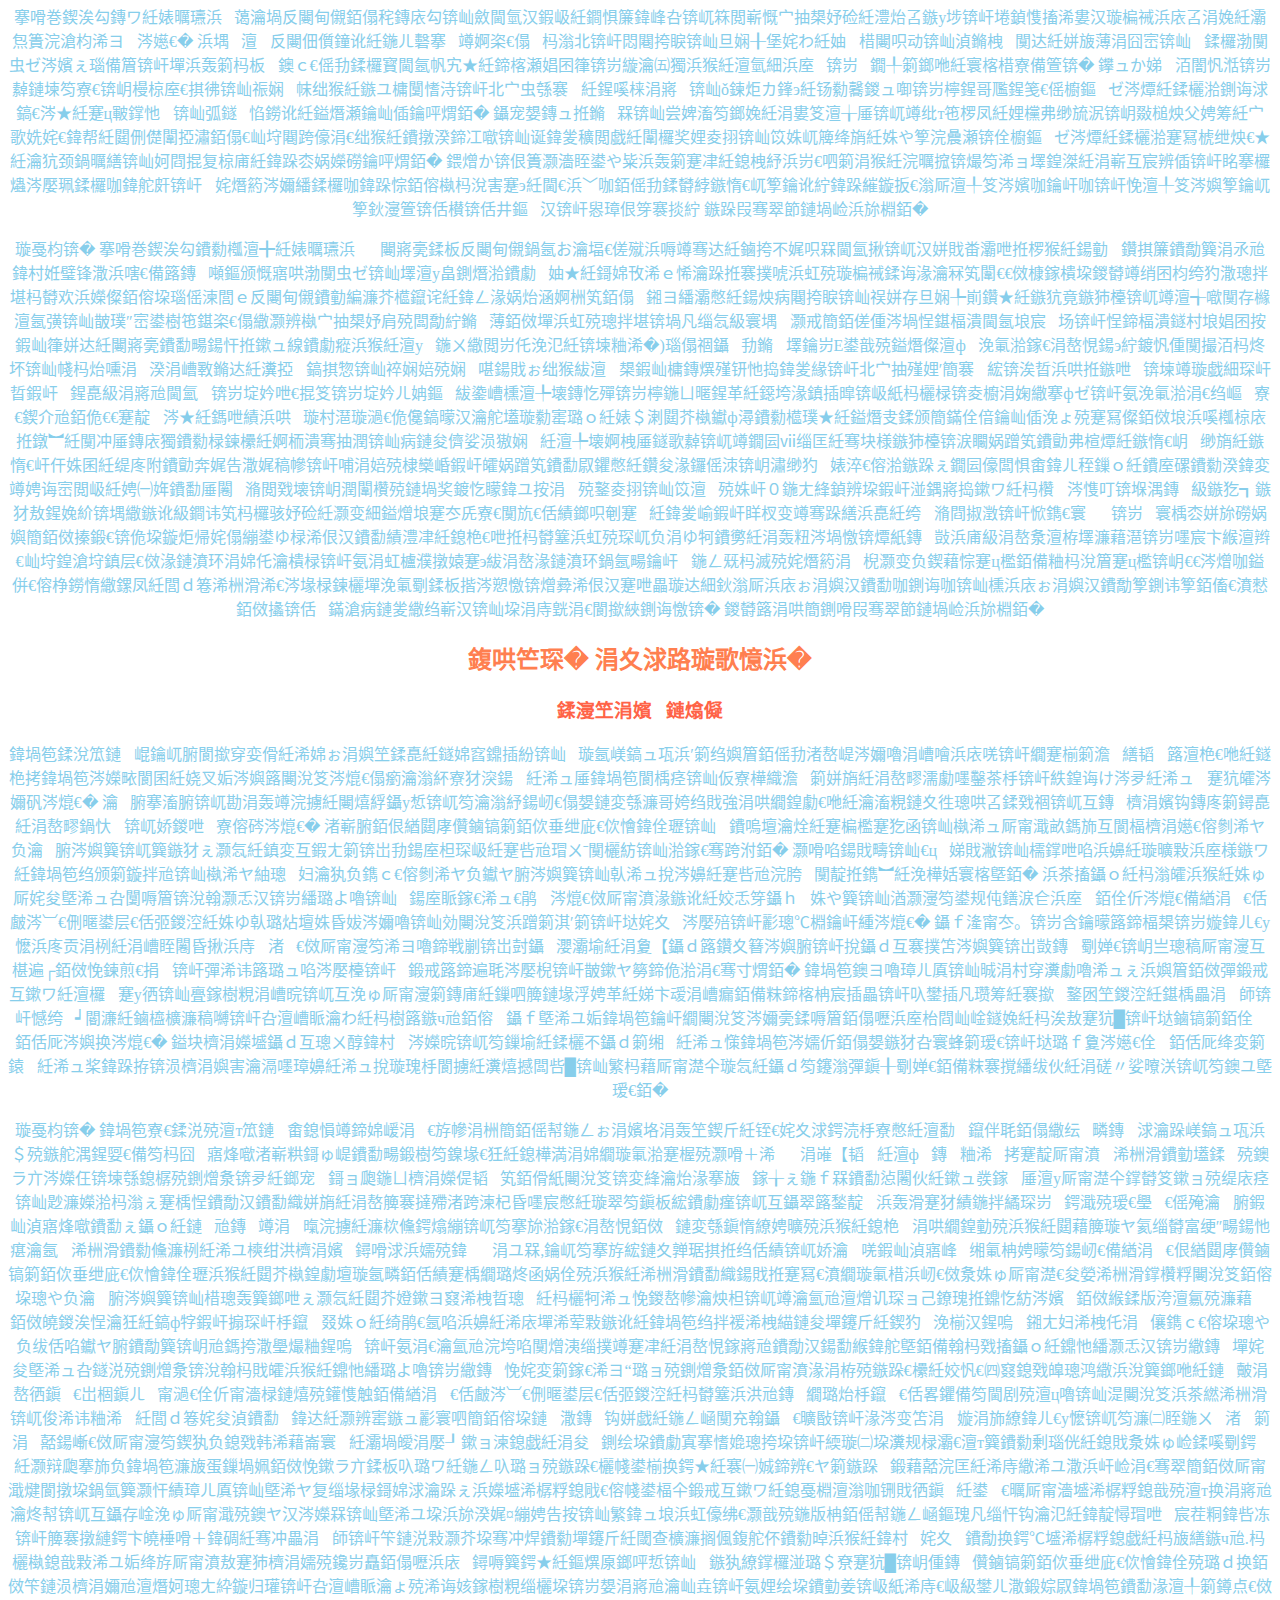
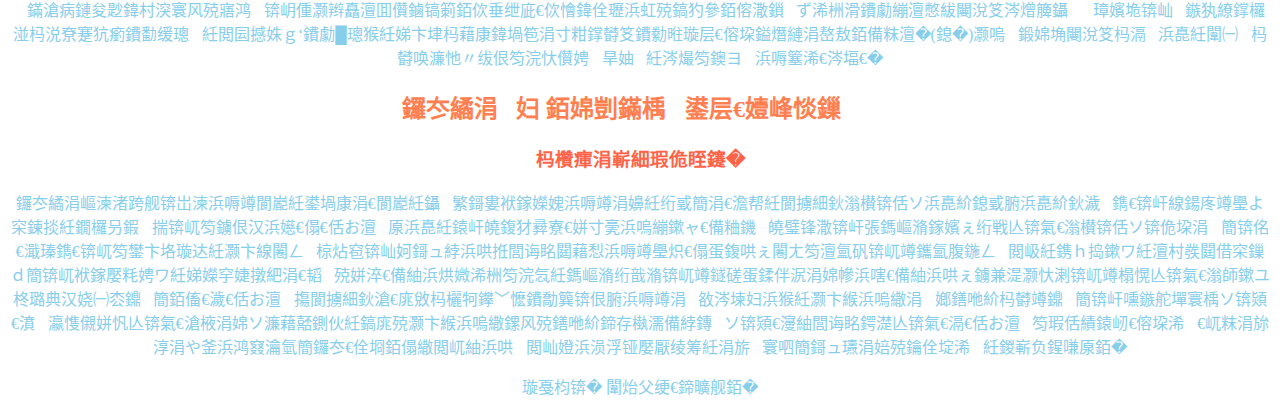
==== commit 314c432a: "Create ch-w.html" ====
--- a/ch-w.html
+++ b/ch-w.html
@@ -16,7 +16,7 @@
             阿爷无大儿，木兰无长兄，愿为市鞍马，从此替爷征。<br/>东市买骏马，西市买鞍鞯，南市买辔头，北市买长鞭。<br/>旦辞爷娘去，暮宿黄河边，不闻爷娘唤女声，但闻黄河流水鸣溅溅。<br/>
             旦辞黄河去，暮至黑山头，不闻爷娘唤女声，但闻燕山胡骑鸣啾啾。<br/>万里赴戎机，关山度若飞。朔气传金柝，寒光照铁衣。将军百战死，壮士十年归。<br/>
             归来见天子，天子坐明堂。<br/>策勋十二转，赏赐百千强。<br/>可汗问所欲，木兰不用尚书郎，愿驰千里足，送儿还故乡。<br/>爷娘闻女来，出郭相扶将；阿姊闻妹来，当户理红妆；小弟闻姊来，磨刀霍霍向猪羊。<br/>
-            开我东阁门，坐我西阁床，脱我战时袍，著我旧时裳。当窗理云鬓，对镜帖花黄。出门看火伴，火伴皆惊忙：同行十二年，不知木兰是女郎。
+            开我东阁门，坐我西阁床，脱我战时袍，著我旧时裳。<br/>当窗理云鬓，对镜帖花黄。<br/>出门看火伴，火伴皆惊忙：同行十二年，不知木兰是女郎。<br/>
             雄兔脚扑朔，雌兔眼迷离；双兔傍地走，安能辨我是雄雌？</p>
     <p>译文：
         叹息声一声接着一声，木兰姑娘当门在织布。织机停下来不再作响，只听见姑娘在叹息。问姑娘在思念什么，问姑娘在惦记什么。我也没有在想什么，也没有在惦记什么。
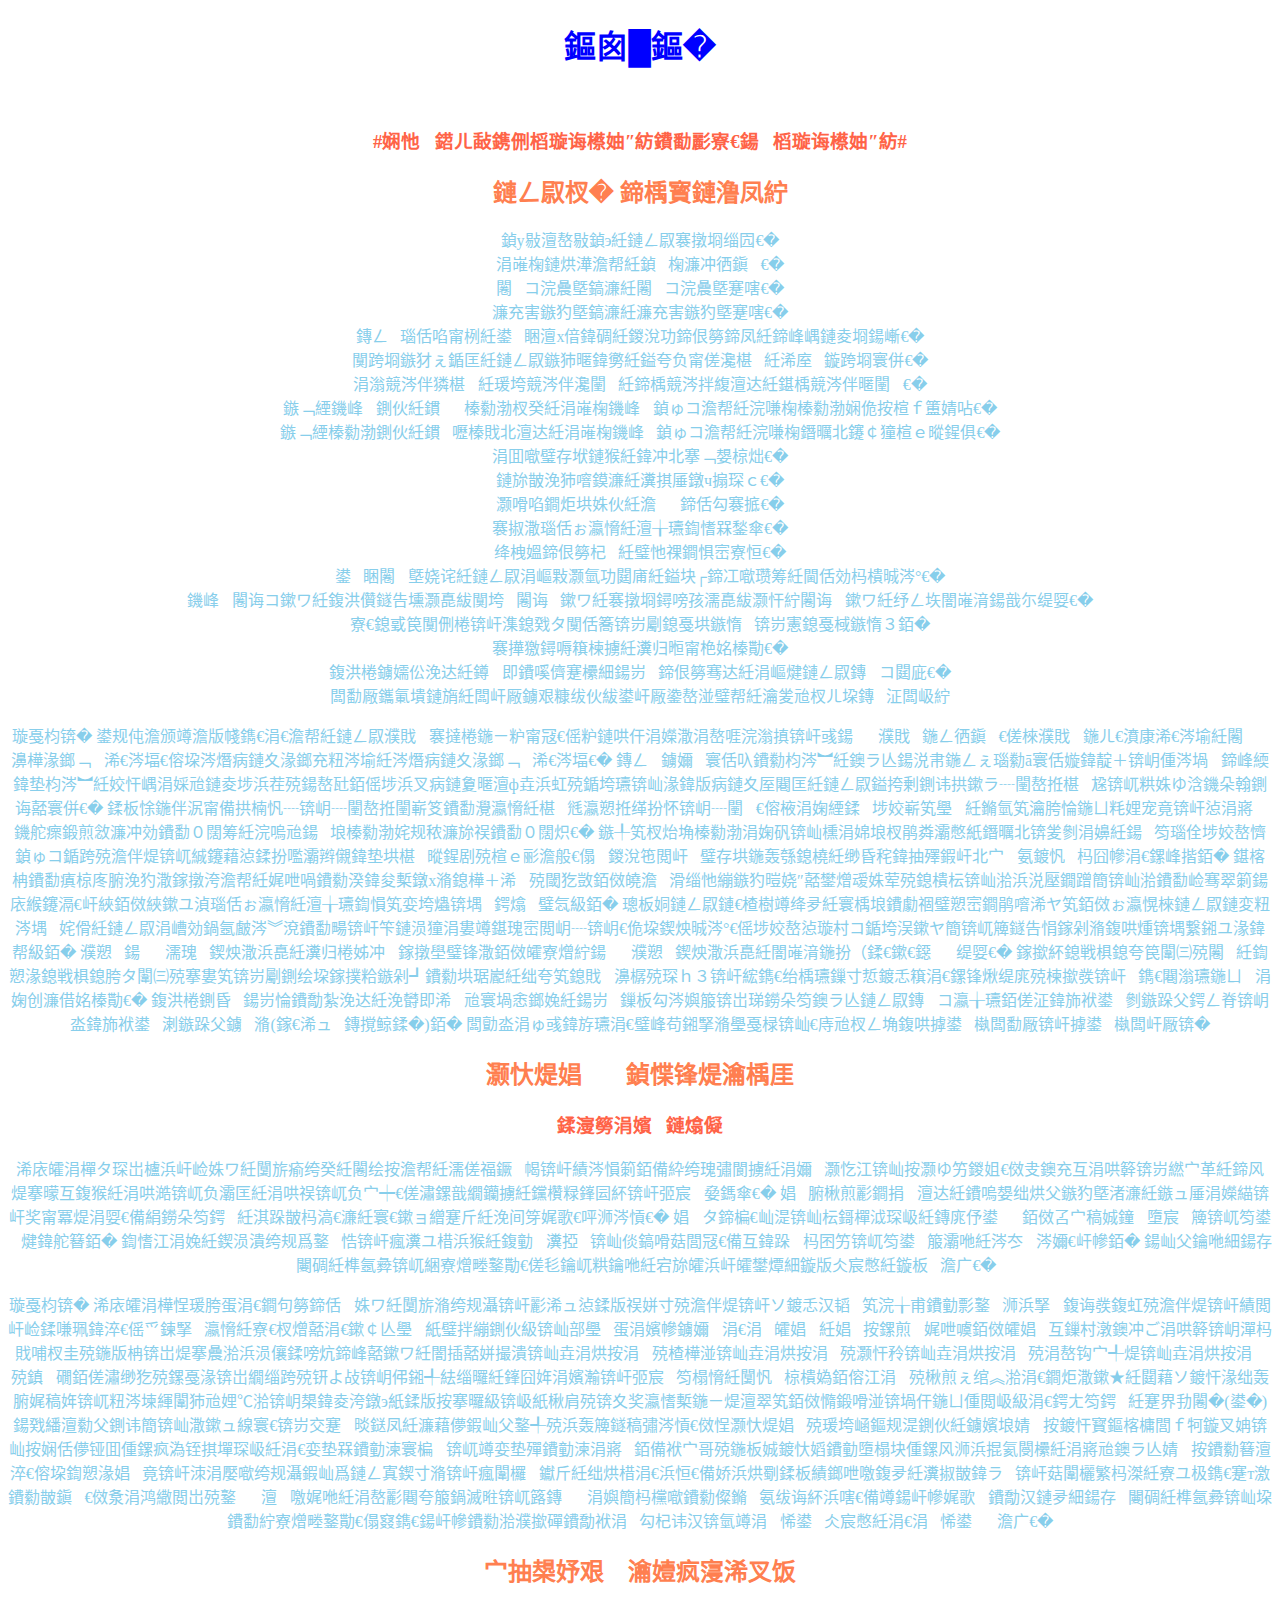
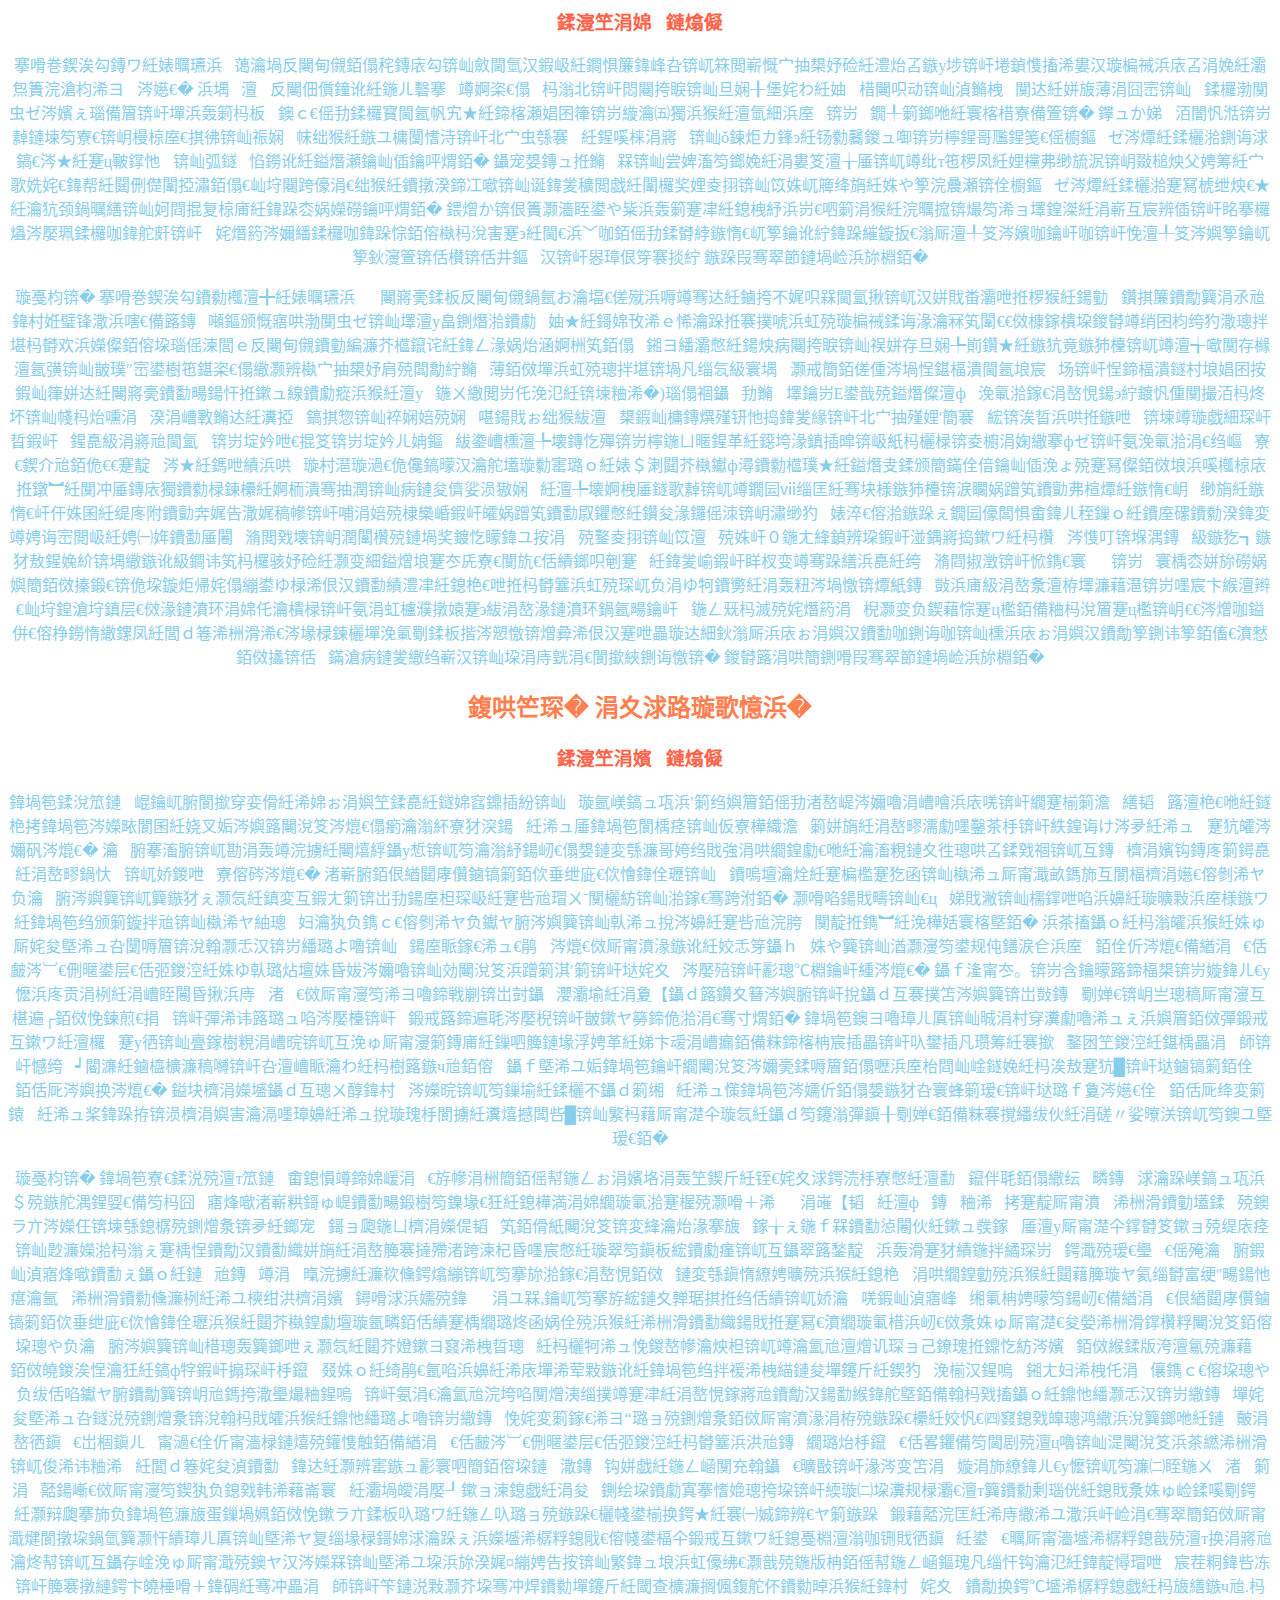
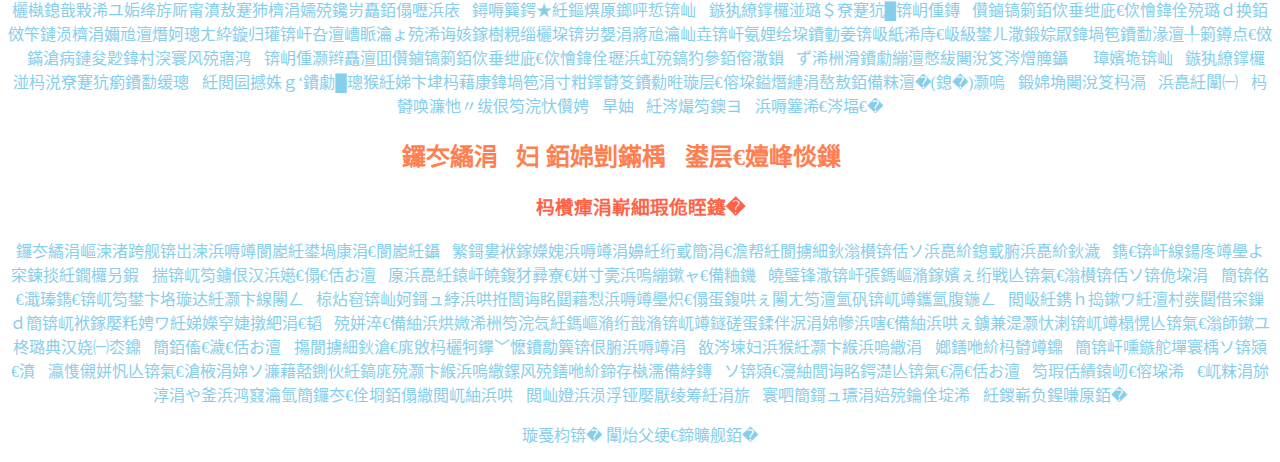
==== commit c0f6064b: "Update ch-w.html" ====
--- a/ch-w.html
+++ b/ch-w.html
@@ -14,7 +14,7 @@
         <h2>木兰辞 南北朝·？</h2>
         <p>唧唧复唧唧，木兰当户织。<br/>不闻机杼声，唯闻女叹息。<br/>问女何所思，问女何所忆。<br/>女亦无所思，女亦无所忆。<br/>昨夜见军帖，可汗大点兵，军书十二卷，卷卷有爷名。<br/>
             阿爷无大儿，木兰无长兄，愿为市鞍马，从此替爷征。<br/>东市买骏马，西市买鞍鞯，南市买辔头，北市买长鞭。<br/>旦辞爷娘去，暮宿黄河边，不闻爷娘唤女声，但闻黄河流水鸣溅溅。<br/>
-            旦辞黄河去，暮至黑山头，不闻爷娘唤女声，但闻燕山胡骑鸣啾啾。<br/>万里赴戎机，关山度若飞。朔气传金柝，寒光照铁衣。将军百战死，壮士十年归。<br/>
+            旦辞黄河去，暮至黑山头，不闻爷娘唤女声，但闻燕山胡骑鸣啾啾。<br/>万里赴戎机，关山度若飞。<br/>朔气传金柝，寒光照铁衣。<br/>将军百战死，壮士十年归。<br/>
             归来见天子，天子坐明堂。<br/>策勋十二转，赏赐百千强。<br/>可汗问所欲，木兰不用尚书郎，愿驰千里足，送儿还故乡。<br/>爷娘闻女来，出郭相扶将；阿姊闻妹来，当户理红妆；小弟闻姊来，磨刀霍霍向猪羊。<br/>
             开我东阁门，坐我西阁床，脱我战时袍，著我旧时裳。<br/>当窗理云鬓，对镜帖花黄。<br/>出门看火伴，火伴皆惊忙：同行十二年，不知木兰是女郎。<br/>
             雄兔脚扑朔，雌兔眼迷离；双兔傍地走，安能辨我是雄雌？</p>
